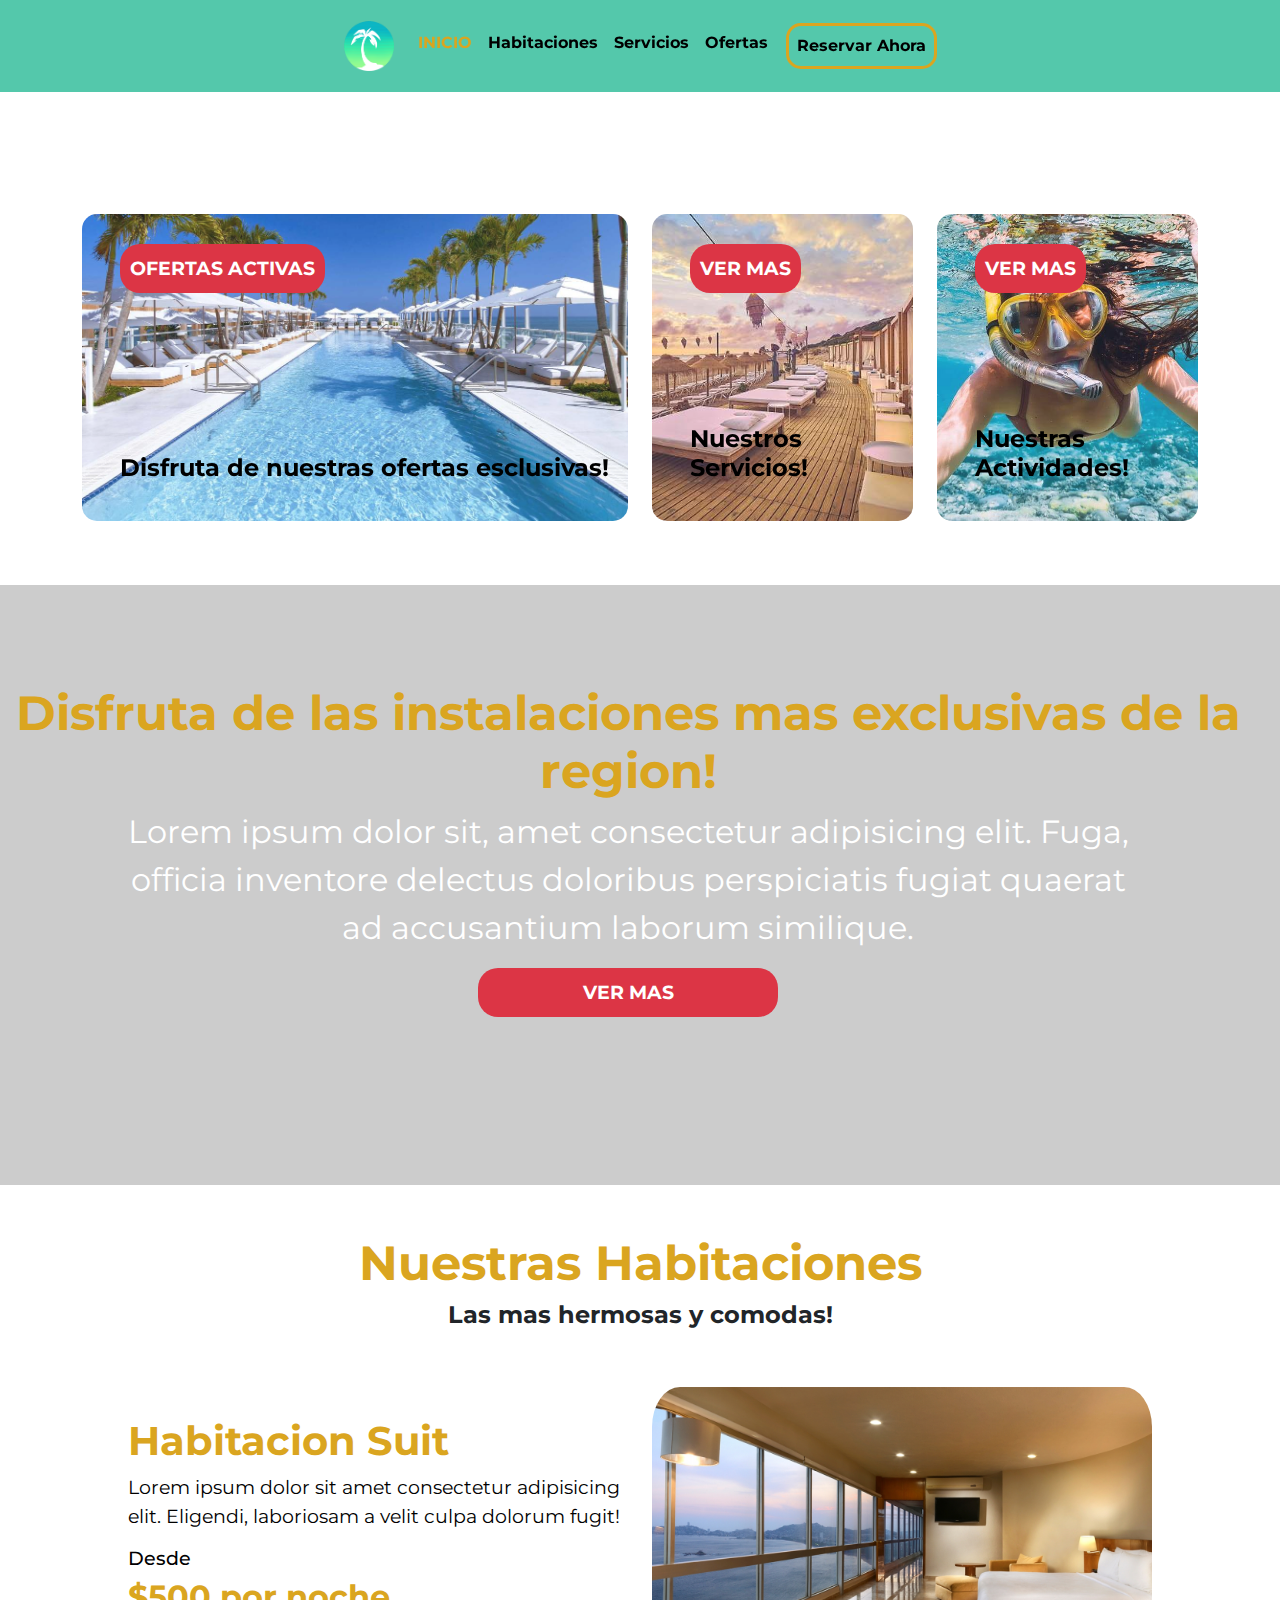
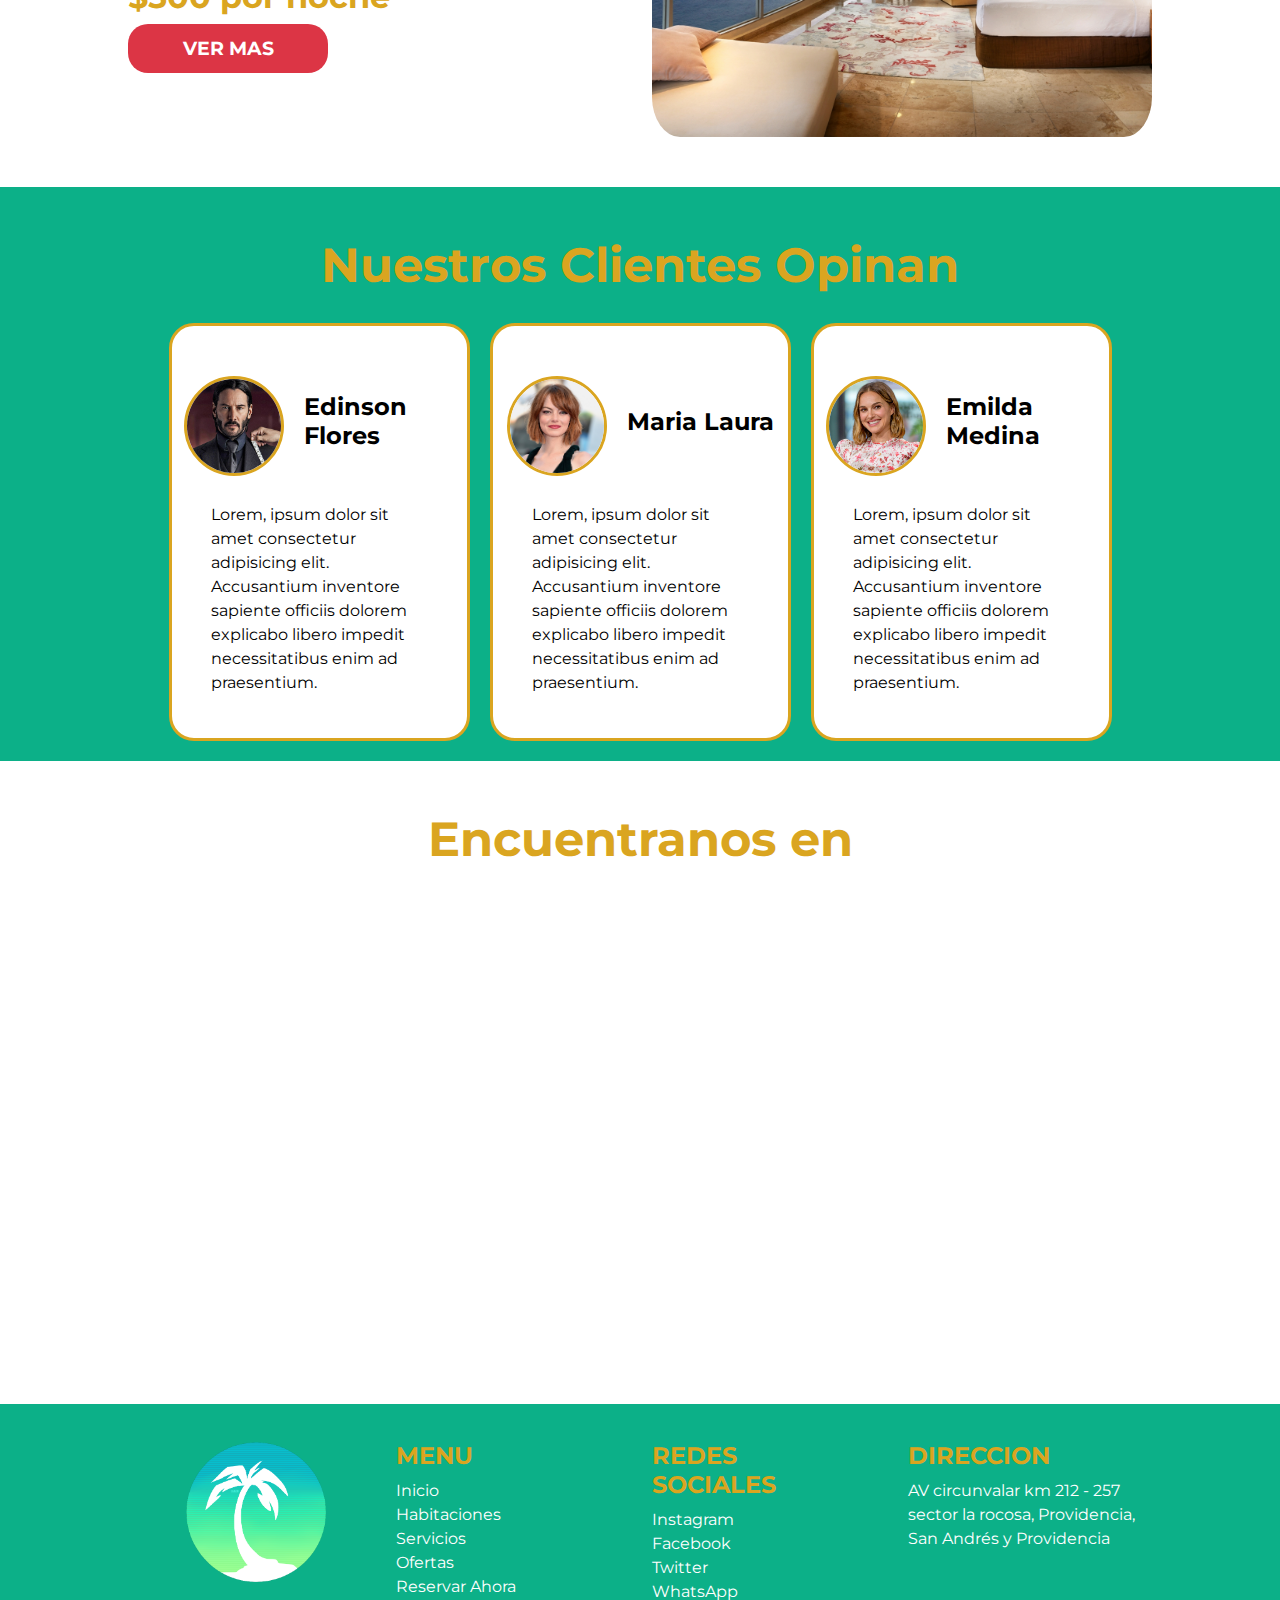
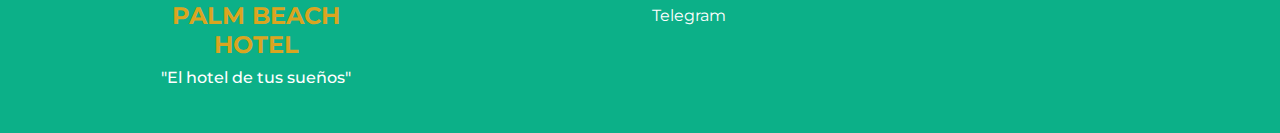
==== index.html @ c7e82070 "se completa el index, solo quedan detalles" ====
<!DOCTYPE html>
<html lang="en">
<head>
    <meta charset="UTF-8">
    <meta http-equiv="X-UA-Compatible" content="IE=edge">
    <meta name="viewport" content="width=device-width, initial-scale=1.0">
    <meta name="description" content="Maravilloso hotel con vista al mar de cinco estrellas">
    <meta name="keywords" content="HOTEL, POSADAS, VACACIONES, PLAYA, DESCANSO, PROMOCIONES">
    <title>Palm Beach Hotel | Inicio</title>
    <link rel="shortcut icon" type="image/x-icon" href="img/logo.png" />
    <!--CSS-->
    <link rel="stylesheet" href="sass/main.css">   
    <!-- Bootstrap CSS-->
    <link rel="stylesheet" href="css/bootstrap.min.css">
    <!--Fonts-->
    <link rel="preconnect" href="https://fonts.googleapis.com">
    <link rel="preconnect" href="https://fonts.gstatic.com" crossorigin>
    <link href="https://fonts.googleapis.com/css2?family=Montserrat&display=swap" rel="stylesheet">
</head>
<body>
    <!--Menu-->
    <header class="header">
        <nav class="navbar navbar-expand-lg navbar-light">
            <div class="navbar mx-auto">
              <a class="navbar-brand" href="index.html"><img class="header__logo" src="img/logo.png" alt="logo"></a>
              <button class="navbar-toggler" type="button" data-bs-toggle="collapse" data-bs-target="#navbarNav" aria-controls="navbarNav" aria-expanded="false" aria-label="Toggle navigation">
                <span class="navbar-toggler-icon"></span>
              </button>
              <div class="collapse navbar-collapse" id="navbarNav">
                <ul class="navbar-nav header__menu">
                  <li class="nav-item">
                    <a class="nav-link active" aria-current="page" href="index.html">Inicio</a>
                  </li>
                  <li class="nav-item">
                    <a class="nav-link" href="pages/habitaciones.html">Habitaciones</a>
                  </li>
                  <li class="nav-item">
                    <a class="nav-link" href="pages/servicios.html">Servicios</a>
                  </li>
                  <li class="nav-item">
                    <a class="nav-link" href="pages/ofertas.html">Ofertas</a>
                  </li>
                  <li class="nav-item header__menu__botonReservar">
                    <a class="nav-link" href="pages/reservas.html">Reservar Ahora</a>
                  </li>
                </ul>
              </div>
            </div>
          </nav>
    </header>
    <!--Fin-Menu-->
    <!--Portada-->
    <div class="container-fluid portada">
      <div class="row">
          <video class="portada__video ps-0 pe-0" autoplay loop muted>
            <source src="img/portada__video.mp4" type="video/mp4">
        </video>
      </div>        
    </div>
    <!--Fin-Portada-->
    <!--Introduccion-->
    <div class="container introduccion">
        <div class="row">
            <div class="col-lg-6 col-md-12 introduccion__ofertas">
                <a href="pages/ofertas.html">
                  <div class="introduccion__ofertas__boton">
                    Ofertas activas
                  </div>
                </a>                
                <h1 class="introduccion__ofertas__titulo">Disfruta de nuestras ofertas esclusivas!</h1>                
                <img class="introduccion__ofertas__img" src="img/introduccion__ofertas__img.jpg" alt="">
            </div>
            <div class="col-lg-3 col-sm-6 introduccion__servicios">
                <a href="pages/servicios.html">
                    <div class="introduccion__servicios__boton">
                        Ver Mas
                    </div>
                </a>
                <h1 class="introduccion__servicios__titulo">
                    Nuestros Servicios!
                </h1>
                <img class="introduccion__servicios__img" src="img/introduccion__servicios__img.jpg" alt="">
            </div>
            <div class="col-lg-3 col-sm-6 introduccion__actividades">
              <a href="#">
                  <div class="introduccion__actividades__boton">
                      Ver Mas
                  </div>
              </a>
              <h1 class="introduccion__actividades__titulo">
                  Nuestras Actividades!
              </h1>
              <img class="introduccion__actividades__img" src="img/introduccion__actividades__img.jpg" alt="">
          </div>
        </div>
    </div>
    <!--Fin-Introduccion-->
    <!--Instalaciones-->
    <div class="container-fluid instalaciones ps-0 pe-0">
        <div class="row ">
            <article class="instalaciones__articulo">
                <h1 class="instalaciones__articulo__titulo">
                    Disfruta de las instalaciones mas exclusivas de la region!
                </h1>
                <p class="instalaciones__articulo__descripcion">
                    Lorem ipsum dolor sit, amet consectetur adipisicing elit. Fuga, officia inventore delectus doloribus perspiciatis fugiat quaerat ad accusantium laborum similique.
                </p>
                <a href="pages/servicios.html">
                  <div class="instalaciones__articulo__boton mx-auto">
                    Ver Mas
                  </div>
                </a>                
            </article>          
        </div>
    </div>
    <!--Fin-Instalaciones-->
    <!--Habitaciones-->
    <div class="container-fluid habitaciones ps-0 pe-0">
        <div class="row">
            <h1 class="habitaciones__titulo">
                Nuestras Habitaciones
            </h1>
            <h2 class="habitaciones__subtitulo">
                Las mas hermosas y comodas!
            </h2>
        </div>
        <div class="row habitaciones__suit">
            <div class="habitaciones__suit__descripcion col-lg-6 col-md-6">
                <article>
                    <h1 class="habitaciones__suit__descripcion__titulo">
                        Habitacion Suit
                    </h1>
                    <p class="habitaciones__suit__descripcion__texto">
                        Lorem ipsum dolor sit amet consectetur adipisicing elit. Eligendi, laboriosam a velit culpa dolorum fugit!                        
                    </p>
                    <h3>Desde</h3>
                    <h2>$500 por noche</h2>
                </article>
                <a href="pages/habitaciones.html">
                  <div class="habitaciones__suit__boton">
                    Ver Mas
                </div>
                </a>
                
            </div>
            <img class="habitaciones__suit__img col-lg-6 col-md-6" src="img/habitacion__suit.jpg" alt="">
        </div>        
    </div>
    <!--Fin-Habitaciones-->
    <!--Comentarios-->
    <div class="container-fluid comentarios ps-0 pe-0">
        <div class="row">
            <h1 class="comentarios__titulo">
                Nuestros Clientes Opinan 
            </h1>
        </div>
        <div class="row">
          <div class="comentarios__cliente col-lg-3 col-md-5">
            <div class="comentarios__cliente__perfil ">
                <img class="comentarios__cliente__perfil__img" src="img/comentario__cliente__img1.jpg" alt="">
                <h3>Edinson Flores</h3>
            </div>
            <p class="comentarios__cliente__texto">
                Lorem, ipsum dolor sit amet consectetur adipisicing elit. Accusantium inventore sapiente officiis dolorem explicabo libero impedit necessitatibus enim ad praesentium.
            </p>   
          </div>   
          <div class="comentarios__cliente col-lg-3 col-md-5">
            <div class="comentarios__cliente__perfil ">
                <img class="comentarios__cliente__perfil__img" src="img/comentario__cliente__img2.jpg" alt="">
                <h3>Maria Laura</h3>
            </div>
            <p class="comentarios__cliente__texto">
                Lorem, ipsum dolor sit amet consectetur adipisicing elit. Accusantium inventore sapiente officiis dolorem explicabo libero impedit necessitatibus enim ad praesentium.
            </p>   
          </div>   
          <div class="comentarios__cliente col-lg-3 col-md-10">
            <div class="comentarios__cliente__perfil ">
                <img class="comentarios__cliente__perfil__img" src="img/comentario__cliente__img3.jpg" alt="">
                <h3>Emilda Medina</h3>
            </div>
            <p class="comentarios__cliente__texto">
                Lorem, ipsum dolor sit amet consectetur adipisicing elit. Accusantium inventore sapiente officiis dolorem explicabo libero impedit necessitatibus enim ad praesentium.
            </p>   
          </div>   
          

        </div>
          
    </div>
    <!--Fin-comentarios-->
    <!--Mapa-->
    <div class="container-fluid mapa ps-0 pe-0">
      <div class="row">
          <h1 class="mapa__titulo">
              Encuentranos en
          </h1>
          <div class="">
            <iframe class="mapa__googleMap" src="https://www.google.com/maps/embed?pb=!1m18!1m12!1m3!1d13098.21440822518!2d-81.71144572471034!3d12.574177188670259!2m3!1f0!2f0!3f0!3m2!1i1024!2i768!4f13.1!3m3!1m2!1s0x8f05a5e45772b3c1%3A0x8fe00622defb53ed!2sHotel%20Blue%20Reef!5e0!3m2!1ses!2sco!4v1636812090638!5m2!1ses!2sco"></iframe>
          </div>
      </div>
  </div>
  <!--Fin-mapa-->
    <!--Footer-->
    <footer class="footer">
        <div class="container-fluid ">
          <div class="row">
              <div class="footer__logo col-lg-3 col-md-6 col-sm-12 text-center">
                  <a href="index.html">
                    <img class="footer__logo__img" src="img/logo.png" alt="logo">
                  </a>                  
                  <h1 class="footer__logo__description">
                    Palm Beach Hotel
                  </h1>
                  <h2>"El hotel de tus sueños"</h2>
              </div>
              <div class="footer__links col-lg-3 col-md-6 col-sm-12">
                  <h1>Menu</h1>
                  <ul>
                    <li><a href="index.html"></a>Inicio</li>
                    <li><a href="pages/habitaciones.html"></a>Habitaciones</li>
                    <li><a href="pages/servicios.html"></a>Servicios</li>
                    <li><a href="pages/ofertas.html"></a>Ofertas</li>
                    <li><a href="pages/reservas.html"></a>Reservar Ahora</li>
                  </ul>
              </div>
              <div class="footer__contacts col-lg-3 col-md-6 col-sm-12">
                <h1>Redes<br>Sociales</h1>
                <ul>
                  <li><a href="https://www.instagram.com/" target="_blank"></a>Instagram</li>
                  <li><a href="https://www.facebook.com/" target="_blank"></a>Facebook</li>
                  <li><a href="https://twitter.com/" target="_blank"></a>Twitter</li>
                  <li><a href="https://web.whatsapp.com/" target="_blank"></a>WhatsApp</li>
                  <li><a href="https://web.telegram.org/" target="_blank"></a>Telegram</li>
                </ul>
              </div>
              <div class="footer__address col-lg-3 col-md-6 col-sm-12">
                <h1>Direccion</h1>
                <p>
                  AV circunvalar km 212 - 257 sector la rocosa, Providencia, San Andrés y Providencia
                </p>
            </div>
          </div>
        </div>
    </footer>
    <!--Fin-Footer-->
    <!-- Bootstrap JS-->
    <script src="js/jquery.min.js"></script>
    <script src="js/bootstrap.min.js"></script>
</body>
</html>
---- sass/main.css ----
* {
  margin: 0;
  padding: 0;
  -webkit-box-sizing: border-box;
          box-sizing: border-box;
  font-family: 'Montserrat', sans-serif;
}

.header {
  position: fixed;
  width: 100%;
  background-color: rgba(12, 176, 136, 0.7);
  z-index: 1;
}

.header .navbar-light .navbar-nav .nav-link {
  color: black;
}

.header .navbar-light .navbar-nav .nav-link.active, .header .navbar-light .navbar-nav .show > .nav-link {
  color: #daa520;
}

.header .active {
  text-transform: uppercase;
}

.header__menu li a {
  font-weight: bold;
  color: black;
  font-size: 1rem;
}

.header__menu__botonReservar {
  margin-left: 10px;
  border: 3px solid #daa520;
  border-radius: 15px;
}

.header__menu__botonReservar:hover {
  background-color: #daa520;
}

.header__logo {
  width: 50px;
  height: 50px;
}

@media (max-width: 991px) {
  .header {
    position: relative;
  }
  .header__menu__botonReservar {
    margin-left: 0px;
    border: none;
    border-radius: 0px;
  }
  .header__menu__botonReservar:hover {
    background-color: transparent;
  }
}

.portada {
  padding: 0px;
}

.portada__video {
  width: 100%;
}

.introduccion {
  padding-top: 5%;
  padding-bottom: 5%;
}

.introduccion__ofertas {
  position: relative;
}

.introduccion__ofertas__boton, .introduccion__servicios__boton, .introduccion__actividades__boton {
  z-index: 1;
  position: absolute;
  left: 50px;
  top: 30px;
  background-color: #dc3545;
  color: #fff;
  display: inline-block;
  padding: 10px;
  font-size: 1.2rem;
  font-weight: bold;
  text-transform: uppercase;
  border-radius: 20px;
}

.introduccion__ofertas__titulo, .introduccion__servicios__titulo, .introduccion__actividades__titulo {
  z-index: 1;
  position: absolute;
  left: 50px;
  bottom: 10%;
  font-size: 1.5rem;
  font-weight: bold;
  color: black;
}

.introduccion__ofertas__img, .introduccion__servicios__img, .introduccion__actividades__img {
  background-image: url("../../img/introduccion__ofertas__img.jpg");
  background-color: #ccc;
  width: 100%;
  height: 100%;
  border-radius: 15px;
  opacity: 0.9;
  -o-object-fit: cover;
     object-fit: cover;
}

.introduccion__servicios {
  position: relative;
}

.introduccion__servicios__img, .introduccion__actividades__img {
  width: 100%;
  height: 100%;
  -o-object-fit: cover;
     object-fit: cover;
}

.introduccion__actividades {
  position: relative;
}

@media (max-width: 991px) {
  .introduccion__ofertas {
    padding-bottom: 5%;
  }
  .introduccion__servicios {
    height: 390px;
  }
  .introduccion__actividades {
    height: 390px;
  }
}

@media (max-width: 575px) {
  .introduccion__ofertas {
    height: 390px;
  }
  .introduccion__servicios {
    padding-bottom: 5%;
  }
  .introduccion__actividades {
    padding-bottom: 5%;
  }
}

@media (max-width: 320px) {
  .introduccion__ofertas__boton, .introduccion__servicios__boton, .introduccion__actividades__boton {
    left: 60px;
  }
  .introduccion__ofertas__titulo, .introduccion__servicios__titulo, .introduccion__actividades__titulo {
    text-align: center;
    left: 0px;
  }
  .introduccion__servicios__boton {
    left: 105px;
  }
  .introduccion__servicios__titulo {
    text-align: center;
    left: 50px;
  }
  .introduccion__actividades__boton {
    left: 105px;
  }
  .introduccion__actividades__titulo {
    text-align: center;
    left: 40px;
  }
}

.instalaciones {
  background-image: url(../../img/instalaciones__img.jpg);
  background-color: #cccccc;
  background-repeat: no-repeat;
  background-size: cover;
  background-position: center;
  position: relative;
  height: 600px;
  -webkit-box-align: center;
      -ms-flex-align: center;
          align-items: center;
}

.instalaciones__articulo {
  position: absolute;
  top: 100px;
  text-align: center;
}

.instalaciones__articulo__titulo {
  color: #daa520;
  font-size: 3rem;
  font-weight: bold;
}

.instalaciones__articulo__descripcion {
  color: white;
  font-size: 2rem;
  padding-left: 10%;
  padding-right: 10%;
}

.instalaciones__articulo a {
  text-decoration: none;
}

.instalaciones__articulo__boton, .habitaciones__suit__boton {
  width: 300px;
  color: #fff;
  background-color: #dc3545;
  padding: 10px;
  font-size: 1.2rem;
  font-weight: bold;
  text-transform: uppercase;
  border-radius: 20px;
}

@media (max-width: 768px) {
  .instalaciones__articulo__titulo {
    font-size: 2rem;
  }
  .instalaciones__articulo__descripcion {
    font-size: 1.5rem;
  }
}

@media (max-width: 375px) {
  .instalaciones__articulo__titulo {
    font-size: 1.5rem;
  }
  .instalaciones__articulo__descripcion {
    font-size: 1.3rem;
  }
  .instalaciones__articulo__boton, .habitaciones__suit__boton {
    width: 200px;
  }
}

.instalaciones {
  background-image: url(../../img/instalaciones__img.jpg);
  background-color: #cccccc;
  background-repeat: no-repeat;
  background-size: cover;
  background-position: center;
  position: relative;
  height: 600px;
  -webkit-box-align: center;
      -ms-flex-align: center;
          align-items: center;
}

.instalaciones__articulo {
  position: absolute;
  top: 100px;
  text-align: center;
}

.instalaciones__articulo__titulo {
  color: #daa520;
  font-size: 3rem;
  font-weight: bold;
}

.instalaciones__articulo__descripcion {
  color: white;
  font-size: 2rem;
  padding-left: 10%;
  padding-right: 10%;
}

.instalaciones__articulo a {
  text-decoration: none;
}

.instalaciones__articulo__boton, .habitaciones__suit__boton {
  width: 300px;
  color: #fff;
  background-color: #dc3545;
  padding: 10px;
  font-size: 1.2rem;
  font-weight: bold;
  text-transform: uppercase;
  border-radius: 20px;
}

@media (max-width: 768px) {
  .instalaciones__articulo__titulo {
    font-size: 2rem;
  }
  .instalaciones__articulo__descripcion {
    font-size: 1.5rem;
  }
}

@media (max-width: 375px) {
  .instalaciones__articulo__titulo {
    font-size: 1.5rem;
  }
  .instalaciones__articulo__descripcion {
    font-size: 1.3rem;
  }
  .instalaciones__articulo__boton, .habitaciones__suit__boton {
    width: 200px;
  }
}

.habitaciones__titulo, .comentarios__titulo, .mapa__titulo {
  padding-top: 50px;
  text-align: center;
  color: #daa520;
  font-size: 3rem;
  font-weight: bold;
}

.habitaciones__subtitulo {
  padding-bottom: 50px;
  text-align: center;
  font-size: 1.5rem;
  font-weight: bold;
}

.habitaciones__suit {
  height: 400px;
  padding: 0px 10% 50px 10%;
}

.habitaciones__suit__descripcion {
  height: 100%;
  padding-top: 30px;
}

.habitaciones__suit__descripcion__titulo, .habitaciones__suit__descripcion h2 {
  color: #daa520;
  font-size: 2.5rem;
  font-weight: bold;
}

.habitaciones__suit__descripcion__texto, .habitaciones__suit__descripcion h3 {
  color: black;
  font-size: 1.2rem;
}

.habitaciones__suit__descripcion h2 {
  font-size: 2rem;
}

.habitaciones__suit__img {
  height: 100%;
  border-radius: 40px;
  -o-object-fit: cover;
     object-fit: cover;
}

.habitaciones__suit a {
  text-decoration: none;
}

.habitaciones__suit__boton {
  text-align: center;
  width: 200px;
}

@media (max-width: 767px) {
  .habitaciones__suit {
    height: 100%;
  }
  .habitaciones__suit__descripcion {
    height: 320px;
  }
  .habitaciones__suit__img {
    height: 300px;
  }
}

@media (max-width: 480px) {
  .habitaciones__titulo, .comentarios__titulo, .mapa__titulo {
    font-size: 2rem;
  }
  .habitaciones__subtitulo {
    font-size: 1rem;
    padding-bottom: 0px;
  }
  .habitaciones__suit {
    height: 100%;
  }
  .habitaciones__suit__descripcion {
    height: 360px;
  }
  .habitaciones__suit__descripcion__titulo, .habitaciones__suit__descripcion h2, .habitaciones__suit__descripcion h2 {
    font-size: 1.8rem;
  }
}

@media (max-width: 390px) {
  .habitaciones__suit {
    height: 100%;
  }
  .habitaciones__suit__descripcion {
    height: 400px;
  }
}

@media (max-width: 334px) {
  .habitaciones__suit {
    height: 100%;
  }
  .habitaciones__suit__descripcion {
    height: 430px;
  }
}

.instalaciones {
  background-image: url(../../img/instalaciones__img.jpg);
  background-color: #cccccc;
  background-repeat: no-repeat;
  background-size: cover;
  background-position: center;
  position: relative;
  height: 600px;
  -webkit-box-align: center;
      -ms-flex-align: center;
          align-items: center;
}

.instalaciones__articulo {
  position: absolute;
  top: 100px;
  text-align: center;
}

.instalaciones__articulo__titulo {
  color: #daa520;
  font-size: 3rem;
  font-weight: bold;
}

.instalaciones__articulo__descripcion {
  color: white;
  font-size: 2rem;
  padding-left: 10%;
  padding-right: 10%;
}

.instalaciones__articulo a {
  text-decoration: none;
}

.instalaciones__articulo__boton, .habitaciones__suit__boton {
  width: 300px;
  color: #fff;
  background-color: #dc3545;
  padding: 10px;
  font-size: 1.2rem;
  font-weight: bold;
  text-transform: uppercase;
  border-radius: 20px;
}

@media (max-width: 768px) {
  .instalaciones__articulo__titulo {
    font-size: 2rem;
  }
  .instalaciones__articulo__descripcion {
    font-size: 1.5rem;
  }
}

@media (max-width: 375px) {
  .instalaciones__articulo__titulo {
    font-size: 1.5rem;
  }
  .instalaciones__articulo__descripcion {
    font-size: 1.3rem;
  }
  .instalaciones__articulo__boton, .habitaciones__suit__boton {
    width: 200px;
  }
}

.habitaciones__titulo, .comentarios__titulo, .mapa__titulo {
  padding-top: 50px;
  text-align: center;
  color: #daa520;
  font-size: 3rem;
  font-weight: bold;
}

.habitaciones__subtitulo {
  padding-bottom: 50px;
  text-align: center;
  font-size: 1.5rem;
  font-weight: bold;
}

.habitaciones__suit {
  height: 400px;
  padding: 0px 10% 50px 10%;
}

.habitaciones__suit__descripcion {
  height: 100%;
  padding-top: 30px;
}

.habitaciones__suit__descripcion__titulo, .habitaciones__suit__descripcion h2 {
  color: #daa520;
  font-size: 2.5rem;
  font-weight: bold;
}

.habitaciones__suit__descripcion__texto, .habitaciones__suit__descripcion h3 {
  color: black;
  font-size: 1.2rem;
}

.habitaciones__suit__descripcion h2 {
  font-size: 2rem;
}

.habitaciones__suit__img {
  height: 100%;
  border-radius: 40px;
  -o-object-fit: cover;
     object-fit: cover;
}

.habitaciones__suit a {
  text-decoration: none;
}

.habitaciones__suit__boton {
  text-align: center;
  width: 200px;
}

@media (max-width: 767px) {
  .habitaciones__suit {
    height: 100%;
  }
  .habitaciones__suit__descripcion {
    height: 320px;
  }
  .habitaciones__suit__img {
    height: 300px;
  }
}

@media (max-width: 480px) {
  .habitaciones__titulo, .comentarios__titulo, .mapa__titulo {
    font-size: 2rem;
  }
  .habitaciones__subtitulo {
    font-size: 1rem;
    padding-bottom: 0px;
  }
  .habitaciones__suit {
    height: 100%;
  }
  .habitaciones__suit__descripcion {
    height: 360px;
  }
  .habitaciones__suit__descripcion__titulo, .habitaciones__suit__descripcion h2, .habitaciones__suit__descripcion h2 {
    font-size: 1.8rem;
  }
}

@media (max-width: 390px) {
  .habitaciones__suit {
    height: 100%;
  }
  .habitaciones__suit__descripcion {
    height: 400px;
  }
}

@media (max-width: 334px) {
  .habitaciones__suit {
    height: 100%;
  }
  .habitaciones__suit__descripcion {
    height: 430px;
  }
}

.comentarios {
  background-color: #0CB088;
}

.comentarios .row {
  padding: 0px 50px 20px 50px;
  -webkit-box-pack: center;
      -ms-flex-pack: center;
          justify-content: center;
}

.comentarios__cliente {
  background-color: white;
  border: solid 3px #daa520;
  border-radius: 25px;
  height: 100%;
  margin-left: 10px;
  margin-right: 10px;
}

.comentarios__cliente__perfil {
  display: -webkit-box;
  display: -ms-flexbox;
  display: flex;
  -webkit-box-align: center;
      -ms-flex-align: center;
          align-items: center;
  -webkit-box-pack: center;
      -ms-flex-pack: center;
          justify-content: center;
  height: 100%;
  margin-top: 50px;
}

.comentarios__cliente__perfil__img {
  height: 100px;
  width: 100px;
  border: solid 3px #daa520;
  border-radius: 50%;
  -o-object-fit: cover;
     object-fit: cover;
}

.comentarios__cliente__perfil h3 {
  margin-left: 20px;
  font-size: 1.5rem;
  font-weight: bold;
  color: black;
}

.comentarios__cliente__texto {
  padding: 10%;
  font-size: 1rem;
  color: black;
}

.instalaciones {
  background-image: url(../../img/instalaciones__img.jpg);
  background-color: #cccccc;
  background-repeat: no-repeat;
  background-size: cover;
  background-position: center;
  position: relative;
  height: 600px;
  -webkit-box-align: center;
      -ms-flex-align: center;
          align-items: center;
}

.instalaciones__articulo {
  position: absolute;
  top: 100px;
  text-align: center;
}

.instalaciones__articulo__titulo {
  color: #daa520;
  font-size: 3rem;
  font-weight: bold;
}

.instalaciones__articulo__descripcion {
  color: white;
  font-size: 2rem;
  padding-left: 10%;
  padding-right: 10%;
}

.instalaciones__articulo a {
  text-decoration: none;
}

.instalaciones__articulo__boton, .habitaciones__suit__boton {
  width: 300px;
  color: #fff;
  background-color: #dc3545;
  padding: 10px;
  font-size: 1.2rem;
  font-weight: bold;
  text-transform: uppercase;
  border-radius: 20px;
}

@media (max-width: 768px) {
  .instalaciones__articulo__titulo {
    font-size: 2rem;
  }
  .instalaciones__articulo__descripcion {
    font-size: 1.5rem;
  }
}

@media (max-width: 375px) {
  .instalaciones__articulo__titulo {
    font-size: 1.5rem;
  }
  .instalaciones__articulo__descripcion {
    font-size: 1.3rem;
  }
  .instalaciones__articulo__boton, .habitaciones__suit__boton {
    width: 200px;
  }
}

.habitaciones__titulo, .comentarios__titulo, .mapa__titulo {
  padding-top: 50px;
  text-align: center;
  color: #daa520;
  font-size: 3rem;
  font-weight: bold;
}

.habitaciones__subtitulo {
  padding-bottom: 50px;
  text-align: center;
  font-size: 1.5rem;
  font-weight: bold;
}

.habitaciones__suit {
  height: 400px;
  padding: 0px 10% 50px 10%;
}

.habitaciones__suit__descripcion {
  height: 100%;
  padding-top: 30px;
}

.habitaciones__suit__descripcion__titulo, .habitaciones__suit__descripcion h2 {
  color: #daa520;
  font-size: 2.5rem;
  font-weight: bold;
}

.habitaciones__suit__descripcion__texto, .habitaciones__suit__descripcion h3 {
  color: black;
  font-size: 1.2rem;
}

.habitaciones__suit__descripcion h2 {
  font-size: 2rem;
}

.habitaciones__suit__img {
  height: 100%;
  border-radius: 40px;
  -o-object-fit: cover;
     object-fit: cover;
}

.habitaciones__suit a {
  text-decoration: none;
}

.habitaciones__suit__boton {
  text-align: center;
  width: 200px;
}

@media (max-width: 767px) {
  .habitaciones__suit {
    height: 100%;
  }
  .habitaciones__suit__descripcion {
    height: 320px;
  }
  .habitaciones__suit__img {
    height: 300px;
  }
}

@media (max-width: 480px) {
  .habitaciones__titulo, .comentarios__titulo, .mapa__titulo {
    font-size: 2rem;
  }
  .habitaciones__subtitulo {
    font-size: 1rem;
    padding-bottom: 0px;
  }
  .habitaciones__suit {
    height: 100%;
  }
  .habitaciones__suit__descripcion {
    height: 360px;
  }
  .habitaciones__suit__descripcion__titulo, .habitaciones__suit__descripcion h2, .habitaciones__suit__descripcion h2 {
    font-size: 1.8rem;
  }
}

@media (max-width: 390px) {
  .habitaciones__suit {
    height: 100%;
  }
  .habitaciones__suit__descripcion {
    height: 400px;
  }
}

@media (max-width: 334px) {
  .habitaciones__suit {
    height: 100%;
  }
  .habitaciones__suit__descripcion {
    height: 430px;
  }
}

.mapa .row {
  padding: 0px 50px 20px 50px;
}

.mapa__googleMap {
  padding: 0px 10% 50px 10%;
  width: 100%;
  height: 500px;
}

.footer {
  color: white;
  background-color: #0CB088;
  padding: 3% 10% 3% 10%;
}

.footer__logo h1 {
  font-size: 1.5rem;
  font-weight: bold;
  text-transform: uppercase;
  color: #daa520;
}

.footer__logo h2 {
  font-size: 1rem;
}

.footer__logo__img {
  padding-bottom: 10px;
  height: 150px;
}

.footer__logo__description {
  padding-top: 10px;
  font-size: 1.2rem;
  font-weight: bold;
}

.footer__links h1, .footer__contacts h1 {
  font-size: 1.5rem;
  font-weight: bold;
  text-transform: uppercase;
  color: #daa520;
}

.footer__links ul, .footer__contacts ul {
  list-style: none;
  padding-left: 0px;
}

.footer__links ul li a, .footer__contacts ul li a {
  text-decoration: none;
}

.footer__address h1 {
  font-size: 1.5rem;
  font-weight: bold;
  text-transform: uppercase;
  color: #daa520;
}
/*# sourceMappingURL=main.css.map */
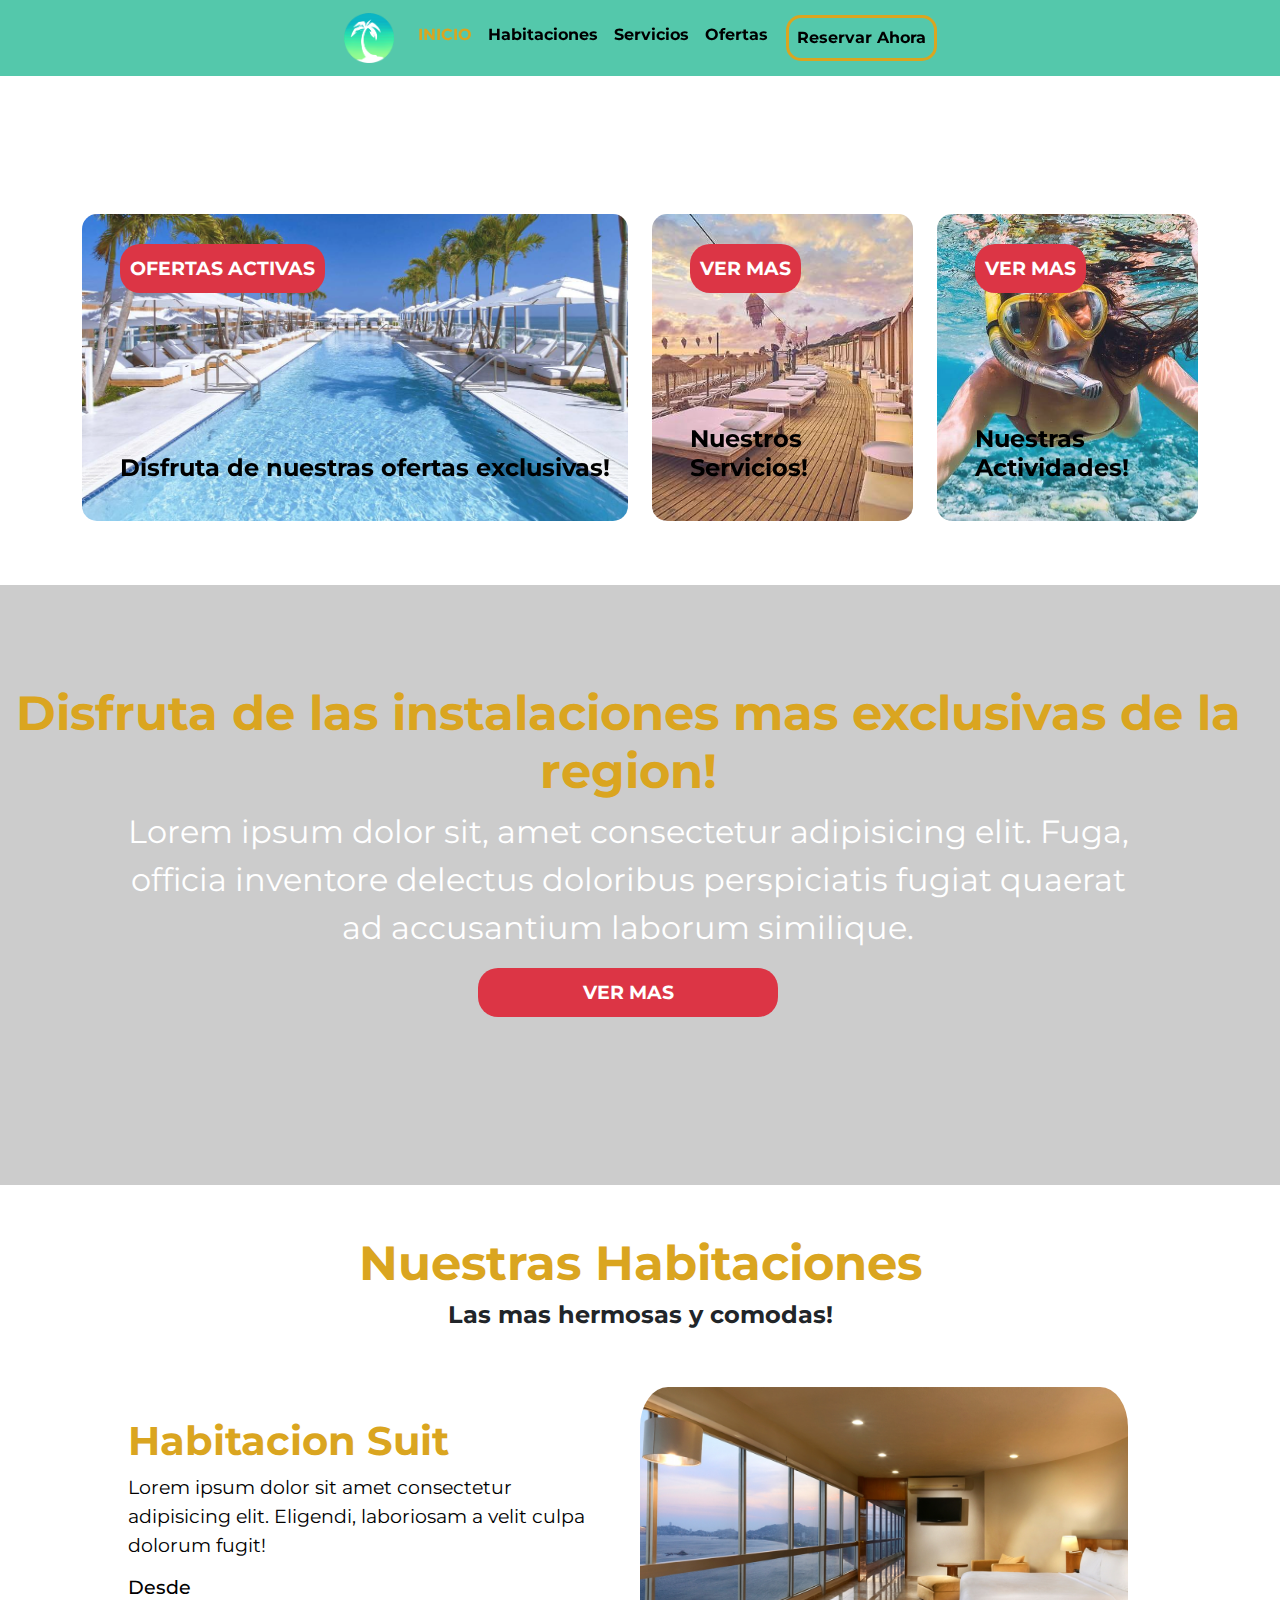
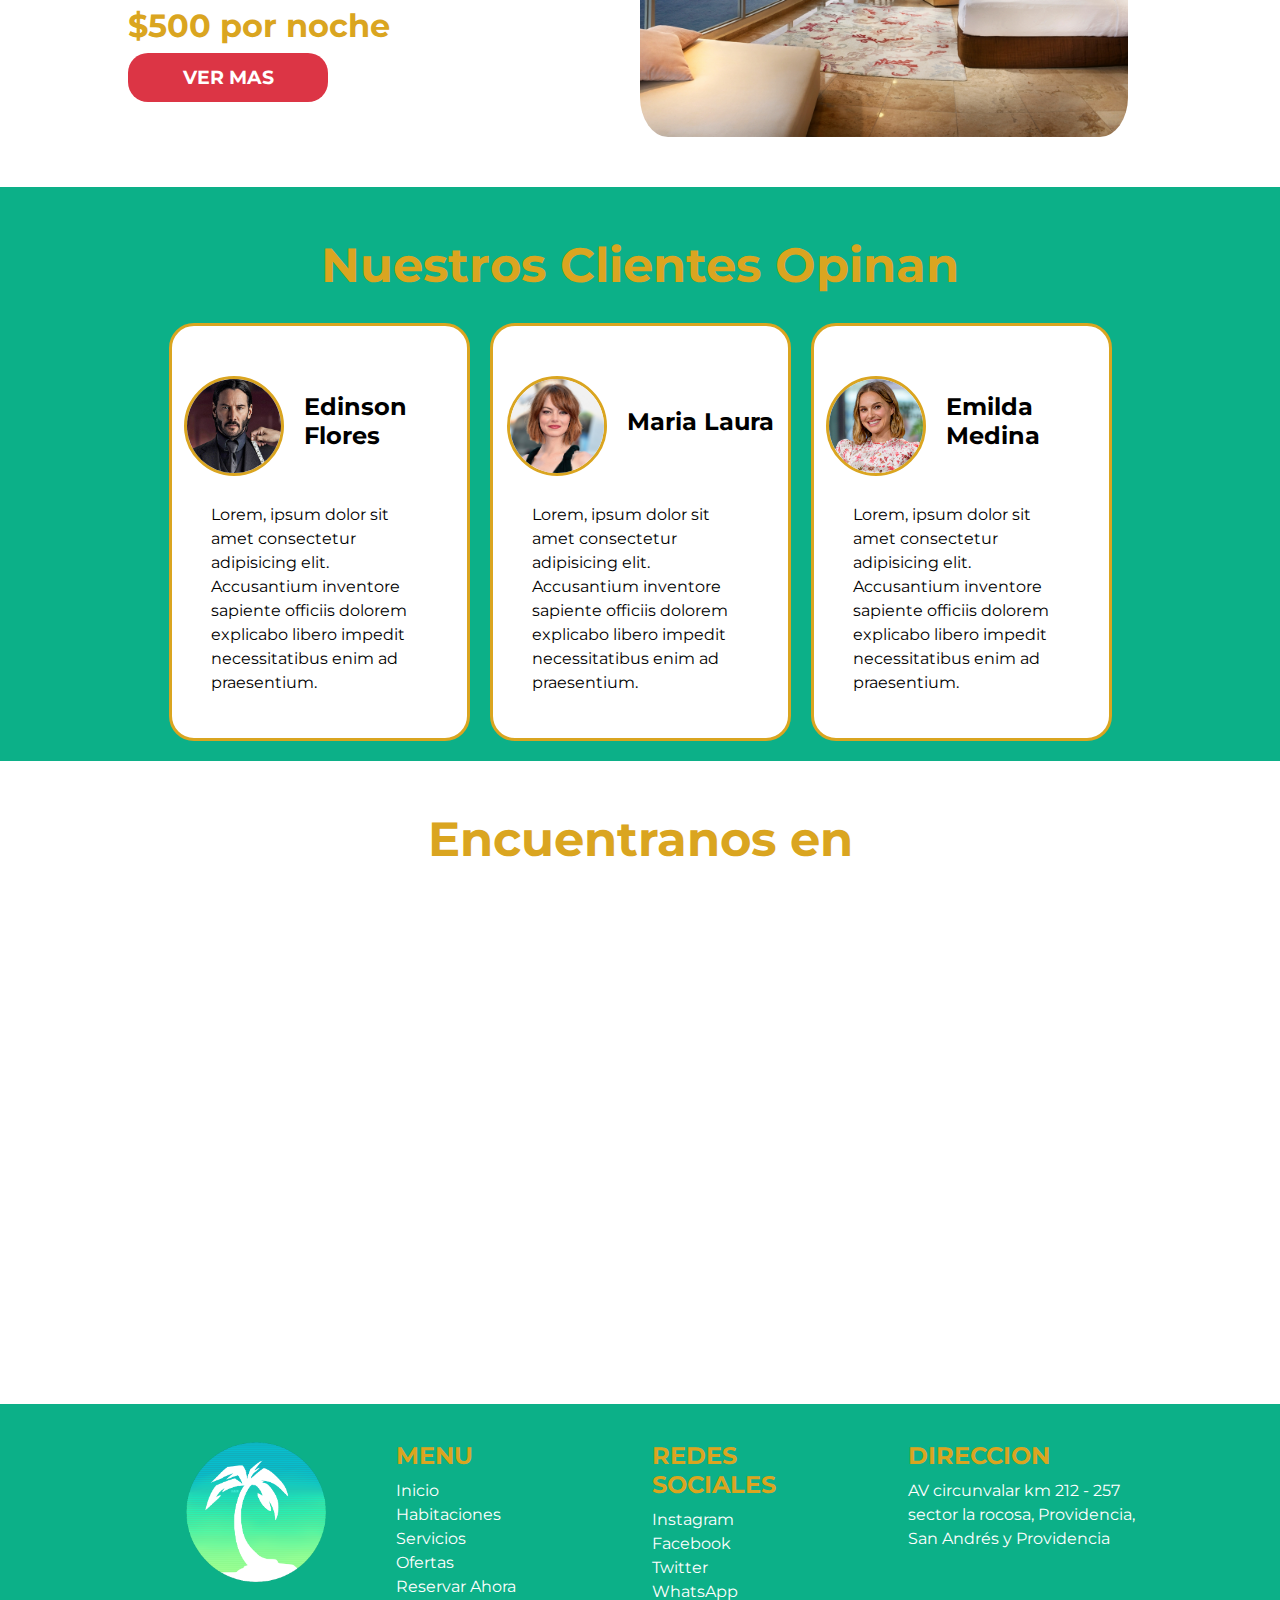
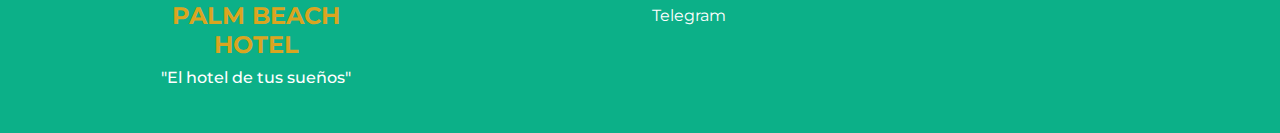
==== commit 8d3e14aa: "menu update" ====
--- a/index.html
+++ b/index.html
@@ -20,9 +20,9 @@
 <body>
     <!--Menu-->
     <header class="header">
-        <nav class="navbar navbar-expand-lg navbar-light">
-            <div class="navbar mx-auto">
-              <a class="navbar-brand" href="index.html"><img class="header__logo" src="img/logo.png" alt="logo"></a>
+          <nav class="navbar navbar-expand-lg navbar-light">
+            <div class="container-fluid">
+              <a class="navbar-brand" href="#"><img class="header__logo" src="img/logo.png" alt="logo"></a>
               <button class="navbar-toggler" type="button" data-bs-toggle="collapse" data-bs-target="#navbarNav" aria-controls="navbarNav" aria-expanded="false" aria-label="Toggle navigation">
                 <span class="navbar-toggler-icon"></span>
               </button>
@@ -67,7 +67,7 @@
                     Ofertas activas
                   </div>
                 </a>                
-                <h1 class="introduccion__ofertas__titulo">Disfruta de nuestras ofertas esclusivas!</h1>                
+                <h1 class="introduccion__ofertas__titulo">Disfruta de nuestras ofertas exclusivas!</h1>                
                 <img class="introduccion__ofertas__img" src="img/introduccion__ofertas__img.jpg" alt="">
             </div>
             <div class="col-lg-3 col-sm-6 introduccion__servicios">
@@ -82,7 +82,7 @@
                 <img class="introduccion__servicios__img" src="img/introduccion__servicios__img.jpg" alt="">
             </div>
             <div class="col-lg-3 col-sm-6 introduccion__actividades">
-              <a href="#">
+              <a href="pages/servicios.html ">
                   <div class="introduccion__actividades__boton">
                       Ver Mas
                   </div>
@@ -140,8 +140,7 @@
                   <div class="habitaciones__suit__boton">
                     Ver Mas
                 </div>
-                </a>
-                
+                </a>                
             </div>
             <img class="habitaciones__suit__img col-lg-6 col-md-6" src="img/habitacion__suit.jpg" alt="">
         </div>        
--- a/sass/main.css
+++ b/sass/main.css
@@ -46,6 +46,17 @@
   height: 50px;
 }
 
+@media (min-width: 992px) {
+  .header {
+    display: -webkit-box;
+    display: -ms-flexbox;
+    display: flex;
+    -webkit-box-pack: center;
+        -ms-flex-pack: center;
+            justify-content: center;
+  }
+}
+
 @media (max-width: 991px) {
   .header {
     position: relative;
@@ -77,7 +88,7 @@
   position: relative;
 }
 
-.introduccion__ofertas__boton, .introduccion__servicios__boton, .introduccion__actividades__boton {
+.introduccion__ofertas__boton, .introduccion__servicios__boton, .introduccion__actividades__boton, .ofertas__trending__boton {
   z-index: 1;
   position: absolute;
   left: 50px;
@@ -92,7 +103,7 @@
   border-radius: 20px;
 }
 
-.introduccion__ofertas__titulo, .introduccion__servicios__titulo, .introduccion__actividades__titulo {
+.introduccion__ofertas__titulo, .introduccion__servicios__titulo, .introduccion__actividades__titulo, .ofertas__trending__titulo, .ofertas__trending__subtitulo, .ofertas__otras__articulo__titulo, .ofertas__otras__articulo__subtitulo {
   z-index: 1;
   position: absolute;
   left: 50px;
@@ -153,10 +164,10 @@
 }
 
 @media (max-width: 320px) {
-  .introduccion__ofertas__boton, .introduccion__servicios__boton, .introduccion__actividades__boton {
+  .introduccion__ofertas__boton, .introduccion__servicios__boton, .introduccion__actividades__boton, .ofertas__trending__boton {
     left: 60px;
   }
-  .introduccion__ofertas__titulo, .introduccion__servicios__titulo, .introduccion__actividades__titulo {
+  .introduccion__ofertas__titulo, .introduccion__servicios__titulo, .introduccion__actividades__titulo, .ofertas__trending__titulo, .ofertas__trending__subtitulo, .ofertas__otras__articulo__titulo, .ofertas__otras__articulo__subtitulo {
     text-align: center;
     left: 0px;
   }
@@ -212,7 +223,7 @@
   text-decoration: none;
 }
 
-.instalaciones__articulo__boton, .habitaciones__suit__boton {
+.instalaciones__articulo__boton, .habitaciones__suit__boton, .reservas__formulario__boton {
   width: 300px;
   color: #fff;
   background-color: #dc3545;
@@ -239,7 +250,7 @@
   .instalaciones__articulo__descripcion {
     font-size: 1.3rem;
   }
-  .instalaciones__articulo__boton, .habitaciones__suit__boton {
+  .instalaciones__articulo__boton, .habitaciones__suit__boton, .reservas__formulario__boton {
     width: 200px;
   }
 }
@@ -280,7 +291,7 @@
   text-decoration: none;
 }
 
-.instalaciones__articulo__boton, .habitaciones__suit__boton {
+.instalaciones__articulo__boton, .habitaciones__suit__boton, .reservas__formulario__boton {
   width: 300px;
   color: #fff;
   background-color: #dc3545;
@@ -307,12 +318,12 @@
   .instalaciones__articulo__descripcion {
     font-size: 1.3rem;
   }
-  .instalaciones__articulo__boton, .habitaciones__suit__boton {
+  .instalaciones__articulo__boton, .habitaciones__suit__boton, .reservas__formulario__boton {
     width: 200px;
   }
 }
 
-.habitaciones__titulo, .comentarios__titulo, .mapa__titulo {
+.habitaciones__titulo, .comentarios__titulo, .mapa__titulo, .serviciosInfo__titulo, .ofertas__titulo, .reservas__titulo {
   padding-top: 50px;
   text-align: center;
   color: #daa520;
@@ -320,35 +331,38 @@
   font-weight: bold;
 }
 
-.habitaciones__subtitulo {
+.habitaciones__subtitulo, .serviciosInfo__subtitulo {
   padding-bottom: 50px;
   text-align: center;
   font-size: 1.5rem;
   font-weight: bold;
 }
 
-.habitaciones__suit {
+.habitaciones__suit, .serviciosInfo__articulo {
+  width: 100%;
   height: 400px;
   padding: 0px 10% 50px 10%;
-}
-
-.habitaciones__suit__descripcion {
+  margin-left: 0px;
+  margin-right: 0px;
+}
+
+.habitaciones__suit__descripcion, .serviciosInfo__articulo__descripcion {
   height: 100%;
   padding-top: 30px;
 }
 
-.habitaciones__suit__descripcion__titulo, .habitaciones__suit__descripcion h2 {
+.habitaciones__suit__descripcion__titulo, .habitaciones__suit__descripcion h2, .serviciosInfo__articulo__descripcion h2, .serviciosInfo__articulo__descripcion__titulo {
   color: #daa520;
   font-size: 2.5rem;
   font-weight: bold;
 }
 
-.habitaciones__suit__descripcion__texto, .habitaciones__suit__descripcion h3 {
+.habitaciones__suit__descripcion__texto, .serviciosInfo__articulo__descripcion__texto, .habitaciones__suit__descripcion h3, .serviciosInfo__articulo__descripcion h3 {
   color: black;
   font-size: 1.2rem;
 }
 
-.habitaciones__suit__descripcion h2 {
+.habitaciones__suit__descripcion h2, .serviciosInfo__articulo__descripcion h2 {
   font-size: 2rem;
 }
 
@@ -359,20 +373,20 @@
      object-fit: cover;
 }
 
-.habitaciones__suit a {
+.habitaciones__suit a, .serviciosInfo__articulo a {
   text-decoration: none;
 }
 
-.habitaciones__suit__boton {
+.habitaciones__suit__boton, .reservas__formulario__boton {
   text-align: center;
   width: 200px;
 }
 
 @media (max-width: 767px) {
-  .habitaciones__suit {
-    height: 100%;
-  }
-  .habitaciones__suit__descripcion {
+  .habitaciones__suit, .serviciosInfo__articulo {
+    height: 100%;
+  }
+  .habitaciones__suit__descripcion, .serviciosInfo__articulo__descripcion {
     height: 320px;
   }
   .habitaciones__suit__img {
@@ -381,38 +395,38 @@
 }
 
 @media (max-width: 480px) {
-  .habitaciones__titulo, .comentarios__titulo, .mapa__titulo {
+  .habitaciones__titulo, .comentarios__titulo, .mapa__titulo, .serviciosInfo__titulo, .ofertas__titulo, .reservas__titulo {
     font-size: 2rem;
   }
-  .habitaciones__subtitulo {
+  .habitaciones__subtitulo, .serviciosInfo__subtitulo {
     font-size: 1rem;
     padding-bottom: 0px;
   }
-  .habitaciones__suit {
-    height: 100%;
-  }
-  .habitaciones__suit__descripcion {
+  .habitaciones__suit, .serviciosInfo__articulo {
+    height: 100%;
+  }
+  .habitaciones__suit__descripcion, .serviciosInfo__articulo__descripcion {
     height: 360px;
   }
-  .habitaciones__suit__descripcion__titulo, .habitaciones__suit__descripcion h2, .habitaciones__suit__descripcion h2 {
+  .habitaciones__suit__descripcion__titulo, .habitaciones__suit__descripcion h2, .serviciosInfo__articulo__descripcion h2, .serviciosInfo__articulo__descripcion__titulo, .habitaciones__suit__descripcion h2, .serviciosInfo__articulo__descripcion h2 {
     font-size: 1.8rem;
   }
 }
 
 @media (max-width: 390px) {
-  .habitaciones__suit {
-    height: 100%;
-  }
-  .habitaciones__suit__descripcion {
+  .habitaciones__suit, .serviciosInfo__articulo {
+    height: 100%;
+  }
+  .habitaciones__suit__descripcion, .serviciosInfo__articulo__descripcion {
     height: 400px;
   }
 }
 
 @media (max-width: 334px) {
-  .habitaciones__suit {
-    height: 100%;
-  }
-  .habitaciones__suit__descripcion {
+  .habitaciones__suit, .serviciosInfo__articulo {
+    height: 100%;
+  }
+  .habitaciones__suit__descripcion, .serviciosInfo__articulo__descripcion {
     height: 430px;
   }
 }
@@ -453,7 +467,7 @@
   text-decoration: none;
 }
 
-.instalaciones__articulo__boton, .habitaciones__suit__boton {
+.instalaciones__articulo__boton, .habitaciones__suit__boton, .reservas__formulario__boton {
   width: 300px;
   color: #fff;
   background-color: #dc3545;
@@ -480,12 +494,12 @@
   .instalaciones__articulo__descripcion {
     font-size: 1.3rem;
   }
-  .instalaciones__articulo__boton, .habitaciones__suit__boton {
+  .instalaciones__articulo__boton, .habitaciones__suit__boton, .reservas__formulario__boton {
     width: 200px;
   }
 }
 
-.habitaciones__titulo, .comentarios__titulo, .mapa__titulo {
+.habitaciones__titulo, .comentarios__titulo, .mapa__titulo, .serviciosInfo__titulo, .ofertas__titulo, .reservas__titulo {
   padding-top: 50px;
   text-align: center;
   color: #daa520;
@@ -493,35 +507,38 @@
   font-weight: bold;
 }
 
-.habitaciones__subtitulo {
+.habitaciones__subtitulo, .serviciosInfo__subtitulo {
   padding-bottom: 50px;
   text-align: center;
   font-size: 1.5rem;
   font-weight: bold;
 }
 
-.habitaciones__suit {
+.habitaciones__suit, .serviciosInfo__articulo {
+  width: 100%;
   height: 400px;
   padding: 0px 10% 50px 10%;
-}
-
-.habitaciones__suit__descripcion {
+  margin-left: 0px;
+  margin-right: 0px;
+}
+
+.habitaciones__suit__descripcion, .serviciosInfo__articulo__descripcion {
   height: 100%;
   padding-top: 30px;
 }
 
-.habitaciones__suit__descripcion__titulo, .habitaciones__suit__descripcion h2 {
+.habitaciones__suit__descripcion__titulo, .habitaciones__suit__descripcion h2, .serviciosInfo__articulo__descripcion h2, .serviciosInfo__articulo__descripcion__titulo {
   color: #daa520;
   font-size: 2.5rem;
   font-weight: bold;
 }
 
-.habitaciones__suit__descripcion__texto, .habitaciones__suit__descripcion h3 {
+.habitaciones__suit__descripcion__texto, .serviciosInfo__articulo__descripcion__texto, .habitaciones__suit__descripcion h3, .serviciosInfo__articulo__descripcion h3 {
   color: black;
   font-size: 1.2rem;
 }
 
-.habitaciones__suit__descripcion h2 {
+.habitaciones__suit__descripcion h2, .serviciosInfo__articulo__descripcion h2 {
   font-size: 2rem;
 }
 
@@ -532,20 +549,20 @@
      object-fit: cover;
 }
 
-.habitaciones__suit a {
+.habitaciones__suit a, .serviciosInfo__articulo a {
   text-decoration: none;
 }
 
-.habitaciones__suit__boton {
+.habitaciones__suit__boton, .reservas__formulario__boton {
   text-align: center;
   width: 200px;
 }
 
 @media (max-width: 767px) {
-  .habitaciones__suit {
-    height: 100%;
-  }
-  .habitaciones__suit__descripcion {
+  .habitaciones__suit, .serviciosInfo__articulo {
+    height: 100%;
+  }
+  .habitaciones__suit__descripcion, .serviciosInfo__articulo__descripcion {
     height: 320px;
   }
   .habitaciones__suit__img {
@@ -554,38 +571,38 @@
 }
 
 @media (max-width: 480px) {
-  .habitaciones__titulo, .comentarios__titulo, .mapa__titulo {
+  .habitaciones__titulo, .comentarios__titulo, .mapa__titulo, .serviciosInfo__titulo, .ofertas__titulo, .reservas__titulo {
     font-size: 2rem;
   }
-  .habitaciones__subtitulo {
+  .habitaciones__subtitulo, .serviciosInfo__subtitulo {
     font-size: 1rem;
     padding-bottom: 0px;
   }
-  .habitaciones__suit {
-    height: 100%;
-  }
-  .habitaciones__suit__descripcion {
+  .habitaciones__suit, .serviciosInfo__articulo {
+    height: 100%;
+  }
+  .habitaciones__suit__descripcion, .serviciosInfo__articulo__descripcion {
     height: 360px;
   }
-  .habitaciones__suit__descripcion__titulo, .habitaciones__suit__descripcion h2, .habitaciones__suit__descripcion h2 {
+  .habitaciones__suit__descripcion__titulo, .habitaciones__suit__descripcion h2, .serviciosInfo__articulo__descripcion h2, .serviciosInfo__articulo__descripcion__titulo, .habitaciones__suit__descripcion h2, .serviciosInfo__articulo__descripcion h2 {
     font-size: 1.8rem;
   }
 }
 
 @media (max-width: 390px) {
-  .habitaciones__suit {
-    height: 100%;
-  }
-  .habitaciones__suit__descripcion {
+  .habitaciones__suit, .serviciosInfo__articulo {
+    height: 100%;
+  }
+  .habitaciones__suit__descripcion, .serviciosInfo__articulo__descripcion {
     height: 400px;
   }
 }
 
 @media (max-width: 334px) {
-  .habitaciones__suit {
-    height: 100%;
-  }
-  .habitaciones__suit__descripcion {
+  .habitaciones__suit, .serviciosInfo__articulo {
+    height: 100%;
+  }
+  .habitaciones__suit__descripcion, .serviciosInfo__articulo__descripcion {
     height: 430px;
   }
 }
@@ -682,7 +699,7 @@
   text-decoration: none;
 }
 
-.instalaciones__articulo__boton, .habitaciones__suit__boton {
+.instalaciones__articulo__boton, .habitaciones__suit__boton, .reservas__formulario__boton {
   width: 300px;
   color: #fff;
   background-color: #dc3545;
@@ -709,12 +726,12 @@
   .instalaciones__articulo__descripcion {
     font-size: 1.3rem;
   }
-  .instalaciones__articulo__boton, .habitaciones__suit__boton {
+  .instalaciones__articulo__boton, .habitaciones__suit__boton, .reservas__formulario__boton {
     width: 200px;
   }
 }
 
-.habitaciones__titulo, .comentarios__titulo, .mapa__titulo {
+.habitaciones__titulo, .comentarios__titulo, .mapa__titulo, .serviciosInfo__titulo, .ofertas__titulo, .reservas__titulo {
   padding-top: 50px;
   text-align: center;
   color: #daa520;
@@ -722,35 +739,38 @@
   font-weight: bold;
 }
 
-.habitaciones__subtitulo {
+.habitaciones__subtitulo, .serviciosInfo__subtitulo {
   padding-bottom: 50px;
   text-align: center;
   font-size: 1.5rem;
   font-weight: bold;
 }
 
-.habitaciones__suit {
+.habitaciones__suit, .serviciosInfo__articulo {
+  width: 100%;
   height: 400px;
   padding: 0px 10% 50px 10%;
-}
-
-.habitaciones__suit__descripcion {
+  margin-left: 0px;
+  margin-right: 0px;
+}
+
+.habitaciones__suit__descripcion, .serviciosInfo__articulo__descripcion {
   height: 100%;
   padding-top: 30px;
 }
 
-.habitaciones__suit__descripcion__titulo, .habitaciones__suit__descripcion h2 {
+.habitaciones__suit__descripcion__titulo, .habitaciones__suit__descripcion h2, .serviciosInfo__articulo__descripcion h2, .serviciosInfo__articulo__descripcion__titulo {
   color: #daa520;
   font-size: 2.5rem;
   font-weight: bold;
 }
 
-.habitaciones__suit__descripcion__texto, .habitaciones__suit__descripcion h3 {
+.habitaciones__suit__descripcion__texto, .serviciosInfo__articulo__descripcion__texto, .habitaciones__suit__descripcion h3, .serviciosInfo__articulo__descripcion h3 {
   color: black;
   font-size: 1.2rem;
 }
 
-.habitaciones__suit__descripcion h2 {
+.habitaciones__suit__descripcion h2, .serviciosInfo__articulo__descripcion h2 {
   font-size: 2rem;
 }
 
@@ -761,20 +781,20 @@
      object-fit: cover;
 }
 
-.habitaciones__suit a {
+.habitaciones__suit a, .serviciosInfo__articulo a {
   text-decoration: none;
 }
 
-.habitaciones__suit__boton {
+.habitaciones__suit__boton, .reservas__formulario__boton {
   text-align: center;
   width: 200px;
 }
 
 @media (max-width: 767px) {
-  .habitaciones__suit {
-    height: 100%;
-  }
-  .habitaciones__suit__descripcion {
+  .habitaciones__suit, .serviciosInfo__articulo {
+    height: 100%;
+  }
+  .habitaciones__suit__descripcion, .serviciosInfo__articulo__descripcion {
     height: 320px;
   }
   .habitaciones__suit__img {
@@ -783,38 +803,38 @@
 }
 
 @media (max-width: 480px) {
-  .habitaciones__titulo, .comentarios__titulo, .mapa__titulo {
+  .habitaciones__titulo, .comentarios__titulo, .mapa__titulo, .serviciosInfo__titulo, .ofertas__titulo, .reservas__titulo {
     font-size: 2rem;
   }
-  .habitaciones__subtitulo {
+  .habitaciones__subtitulo, .serviciosInfo__subtitulo {
     font-size: 1rem;
     padding-bottom: 0px;
   }
-  .habitaciones__suit {
-    height: 100%;
-  }
-  .habitaciones__suit__descripcion {
+  .habitaciones__suit, .serviciosInfo__articulo {
+    height: 100%;
+  }
+  .habitaciones__suit__descripcion, .serviciosInfo__articulo__descripcion {
     height: 360px;
   }
-  .habitaciones__suit__descripcion__titulo, .habitaciones__suit__descripcion h2, .habitaciones__suit__descripcion h2 {
+  .habitaciones__suit__descripcion__titulo, .habitaciones__suit__descripcion h2, .serviciosInfo__articulo__descripcion h2, .serviciosInfo__articulo__descripcion__titulo, .habitaciones__suit__descripcion h2, .serviciosInfo__articulo__descripcion h2 {
     font-size: 1.8rem;
   }
 }
 
 @media (max-width: 390px) {
-  .habitaciones__suit {
-    height: 100%;
-  }
-  .habitaciones__suit__descripcion {
+  .habitaciones__suit, .serviciosInfo__articulo {
+    height: 100%;
+  }
+  .habitaciones__suit__descripcion, .serviciosInfo__articulo__descripcion {
     height: 400px;
   }
 }
 
 @media (max-width: 334px) {
-  .habitaciones__suit {
-    height: 100%;
-  }
-  .habitaciones__suit__descripcion {
+  .habitaciones__suit, .serviciosInfo__articulo {
+    height: 100%;
+  }
+  .habitaciones__suit__descripcion, .serviciosInfo__articulo__descripcion {
     height: 430px;
   }
 }
@@ -829,6 +849,782 @@
   height: 500px;
 }
 
+.habCarousel__item__img {
+  height: 600px;
+  -o-object-fit: cover;
+     object-fit: cover;
+}
+
+.habCarousel__item__texto h5 {
+  font-size: 3rem;
+  color: #daa520;
+}
+
+@media (max-width: 767px) {
+  .habCarousel__item__img {
+    height: 400px;
+    -o-object-fit: cover;
+       object-fit: cover;
+  }
+  .habCarousel__item__texto h5 {
+    font-size: 3rem;
+    color: #daa520;
+  }
+  .reverse {
+    display: -webkit-box;
+    display: -ms-flexbox;
+    display: flex;
+    -webkit-box-orient: vertical;
+    -webkit-box-direction: reverse;
+        -ms-flex-direction: column-reverse;
+            flex-direction: column-reverse;
+  }
+}
+
+.instalaciones {
+  background-image: url(../../img/instalaciones__img.jpg);
+  background-color: #cccccc;
+  background-repeat: no-repeat;
+  background-size: cover;
+  background-position: center;
+  position: relative;
+  height: 600px;
+  -webkit-box-align: center;
+      -ms-flex-align: center;
+          align-items: center;
+}
+
+.instalaciones__articulo {
+  position: absolute;
+  top: 100px;
+  text-align: center;
+}
+
+.instalaciones__articulo__titulo {
+  color: #daa520;
+  font-size: 3rem;
+  font-weight: bold;
+}
+
+.instalaciones__articulo__descripcion {
+  color: white;
+  font-size: 2rem;
+  padding-left: 10%;
+  padding-right: 10%;
+}
+
+.instalaciones__articulo a {
+  text-decoration: none;
+}
+
+.instalaciones__articulo__boton, .habitaciones__suit__boton, .reservas__formulario__boton {
+  width: 300px;
+  color: #fff;
+  background-color: #dc3545;
+  padding: 10px;
+  font-size: 1.2rem;
+  font-weight: bold;
+  text-transform: uppercase;
+  border-radius: 20px;
+}
+
+@media (max-width: 768px) {
+  .instalaciones__articulo__titulo {
+    font-size: 2rem;
+  }
+  .instalaciones__articulo__descripcion {
+    font-size: 1.5rem;
+  }
+}
+
+@media (max-width: 375px) {
+  .instalaciones__articulo__titulo {
+    font-size: 1.5rem;
+  }
+  .instalaciones__articulo__descripcion {
+    font-size: 1.3rem;
+  }
+  .instalaciones__articulo__boton, .habitaciones__suit__boton, .reservas__formulario__boton {
+    width: 200px;
+  }
+}
+
+.habitaciones__titulo, .comentarios__titulo, .mapa__titulo, .serviciosInfo__titulo, .ofertas__titulo, .reservas__titulo {
+  padding-top: 50px;
+  text-align: center;
+  color: #daa520;
+  font-size: 3rem;
+  font-weight: bold;
+}
+
+.habitaciones__subtitulo, .serviciosInfo__subtitulo {
+  padding-bottom: 50px;
+  text-align: center;
+  font-size: 1.5rem;
+  font-weight: bold;
+}
+
+.habitaciones__suit, .serviciosInfo__articulo {
+  width: 100%;
+  height: 400px;
+  padding: 0px 10% 50px 10%;
+  margin-left: 0px;
+  margin-right: 0px;
+}
+
+.habitaciones__suit__descripcion, .serviciosInfo__articulo__descripcion {
+  height: 100%;
+  padding-top: 30px;
+}
+
+.habitaciones__suit__descripcion__titulo, .habitaciones__suit__descripcion h2, .serviciosInfo__articulo__descripcion h2, .serviciosInfo__articulo__descripcion__titulo {
+  color: #daa520;
+  font-size: 2.5rem;
+  font-weight: bold;
+}
+
+.habitaciones__suit__descripcion__texto, .serviciosInfo__articulo__descripcion__texto, .habitaciones__suit__descripcion h3, .serviciosInfo__articulo__descripcion h3 {
+  color: black;
+  font-size: 1.2rem;
+}
+
+.habitaciones__suit__descripcion h2, .serviciosInfo__articulo__descripcion h2 {
+  font-size: 2rem;
+}
+
+.habitaciones__suit__img {
+  height: 100%;
+  border-radius: 40px;
+  -o-object-fit: cover;
+     object-fit: cover;
+}
+
+.habitaciones__suit a, .serviciosInfo__articulo a {
+  text-decoration: none;
+}
+
+.habitaciones__suit__boton, .reservas__formulario__boton {
+  text-align: center;
+  width: 200px;
+}
+
+@media (max-width: 767px) {
+  .habitaciones__suit, .serviciosInfo__articulo {
+    height: 100%;
+  }
+  .habitaciones__suit__descripcion, .serviciosInfo__articulo__descripcion {
+    height: 320px;
+  }
+  .habitaciones__suit__img {
+    height: 300px;
+  }
+}
+
+@media (max-width: 480px) {
+  .habitaciones__titulo, .comentarios__titulo, .mapa__titulo, .serviciosInfo__titulo, .ofertas__titulo, .reservas__titulo {
+    font-size: 2rem;
+  }
+  .habitaciones__subtitulo, .serviciosInfo__subtitulo {
+    font-size: 1rem;
+    padding-bottom: 0px;
+  }
+  .habitaciones__suit, .serviciosInfo__articulo {
+    height: 100%;
+  }
+  .habitaciones__suit__descripcion, .serviciosInfo__articulo__descripcion {
+    height: 360px;
+  }
+  .habitaciones__suit__descripcion__titulo, .habitaciones__suit__descripcion h2, .serviciosInfo__articulo__descripcion h2, .serviciosInfo__articulo__descripcion__titulo, .habitaciones__suit__descripcion h2, .serviciosInfo__articulo__descripcion h2 {
+    font-size: 1.8rem;
+  }
+}
+
+@media (max-width: 390px) {
+  .habitaciones__suit, .serviciosInfo__articulo {
+    height: 100%;
+  }
+  .habitaciones__suit__descripcion, .serviciosInfo__articulo__descripcion {
+    height: 400px;
+  }
+}
+
+@media (max-width: 334px) {
+  .habitaciones__suit, .serviciosInfo__articulo {
+    height: 100%;
+  }
+  .habitaciones__suit__descripcion, .serviciosInfo__articulo__descripcion {
+    height: 430px;
+  }
+}
+
+.serviciosPortada__img {
+  width: 100%;
+  max-height: 400px;
+  -o-object-fit: cover;
+     object-fit: cover;
+}
+
+.serviciosInfo__articulo__img {
+  height: 100%;
+  border-radius: 40px;
+  -o-object-fit: cover;
+     object-fit: cover;
+}
+
+@media (max-width: 767px) {
+  .serviciosInfo__articulo__descripcion {
+    height: 100%;
+  }
+}
+
+.introduccion {
+  padding-top: 5%;
+  padding-bottom: 5%;
+}
+
+.introduccion__ofertas {
+  position: relative;
+}
+
+.introduccion__ofertas__boton, .introduccion__servicios__boton, .introduccion__actividades__boton, .ofertas__trending__boton {
+  z-index: 1;
+  position: absolute;
+  left: 50px;
+  top: 30px;
+  background-color: #dc3545;
+  color: #fff;
+  display: inline-block;
+  padding: 10px;
+  font-size: 1.2rem;
+  font-weight: bold;
+  text-transform: uppercase;
+  border-radius: 20px;
+}
+
+.introduccion__ofertas__titulo, .introduccion__servicios__titulo, .introduccion__actividades__titulo, .ofertas__trending__titulo, .ofertas__trending__subtitulo, .ofertas__otras__articulo__titulo, .ofertas__otras__articulo__subtitulo {
+  z-index: 1;
+  position: absolute;
+  left: 50px;
+  bottom: 10%;
+  font-size: 1.5rem;
+  font-weight: bold;
+  color: black;
+}
+
+.introduccion__ofertas__img, .introduccion__servicios__img, .introduccion__actividades__img {
+  background-image: url("../../img/introduccion__ofertas__img.jpg");
+  background-color: #ccc;
+  width: 100%;
+  height: 100%;
+  border-radius: 15px;
+  opacity: 0.9;
+  -o-object-fit: cover;
+     object-fit: cover;
+}
+
+.introduccion__servicios {
+  position: relative;
+}
+
+.introduccion__servicios__img, .introduccion__actividades__img {
+  width: 100%;
+  height: 100%;
+  -o-object-fit: cover;
+     object-fit: cover;
+}
+
+.introduccion__actividades {
+  position: relative;
+}
+
+@media (max-width: 991px) {
+  .introduccion__ofertas {
+    padding-bottom: 5%;
+  }
+  .introduccion__servicios {
+    height: 390px;
+  }
+  .introduccion__actividades {
+    height: 390px;
+  }
+}
+
+@media (max-width: 575px) {
+  .introduccion__ofertas {
+    height: 390px;
+  }
+  .introduccion__servicios {
+    padding-bottom: 5%;
+  }
+  .introduccion__actividades {
+    padding-bottom: 5%;
+  }
+}
+
+@media (max-width: 320px) {
+  .introduccion__ofertas__boton, .introduccion__servicios__boton, .introduccion__actividades__boton, .ofertas__trending__boton {
+    left: 60px;
+  }
+  .introduccion__ofertas__titulo, .introduccion__servicios__titulo, .introduccion__actividades__titulo, .ofertas__trending__titulo, .ofertas__trending__subtitulo, .ofertas__otras__articulo__titulo, .ofertas__otras__articulo__subtitulo {
+    text-align: center;
+    left: 0px;
+  }
+  .introduccion__servicios__boton {
+    left: 105px;
+  }
+  .introduccion__servicios__titulo {
+    text-align: center;
+    left: 50px;
+  }
+  .introduccion__actividades__boton {
+    left: 105px;
+  }
+  .introduccion__actividades__titulo {
+    text-align: center;
+    left: 40px;
+  }
+}
+
+.instalaciones {
+  background-image: url(../../img/instalaciones__img.jpg);
+  background-color: #cccccc;
+  background-repeat: no-repeat;
+  background-size: cover;
+  background-position: center;
+  position: relative;
+  height: 600px;
+  -webkit-box-align: center;
+      -ms-flex-align: center;
+          align-items: center;
+}
+
+.instalaciones__articulo {
+  position: absolute;
+  top: 100px;
+  text-align: center;
+}
+
+.instalaciones__articulo__titulo {
+  color: #daa520;
+  font-size: 3rem;
+  font-weight: bold;
+}
+
+.instalaciones__articulo__descripcion {
+  color: white;
+  font-size: 2rem;
+  padding-left: 10%;
+  padding-right: 10%;
+}
+
+.instalaciones__articulo a {
+  text-decoration: none;
+}
+
+.instalaciones__articulo__boton, .habitaciones__suit__boton, .reservas__formulario__boton {
+  width: 300px;
+  color: #fff;
+  background-color: #dc3545;
+  padding: 10px;
+  font-size: 1.2rem;
+  font-weight: bold;
+  text-transform: uppercase;
+  border-radius: 20px;
+}
+
+@media (max-width: 768px) {
+  .instalaciones__articulo__titulo {
+    font-size: 2rem;
+  }
+  .instalaciones__articulo__descripcion {
+    font-size: 1.5rem;
+  }
+}
+
+@media (max-width: 375px) {
+  .instalaciones__articulo__titulo {
+    font-size: 1.5rem;
+  }
+  .instalaciones__articulo__descripcion {
+    font-size: 1.3rem;
+  }
+  .instalaciones__articulo__boton, .habitaciones__suit__boton, .reservas__formulario__boton {
+    width: 200px;
+  }
+}
+
+.habitaciones__titulo, .comentarios__titulo, .mapa__titulo, .serviciosInfo__titulo, .ofertas__titulo, .reservas__titulo {
+  padding-top: 50px;
+  text-align: center;
+  color: #daa520;
+  font-size: 3rem;
+  font-weight: bold;
+}
+
+.habitaciones__subtitulo, .serviciosInfo__subtitulo {
+  padding-bottom: 50px;
+  text-align: center;
+  font-size: 1.5rem;
+  font-weight: bold;
+}
+
+.habitaciones__suit, .serviciosInfo__articulo {
+  width: 100%;
+  height: 400px;
+  padding: 0px 10% 50px 10%;
+  margin-left: 0px;
+  margin-right: 0px;
+}
+
+.habitaciones__suit__descripcion, .serviciosInfo__articulo__descripcion {
+  height: 100%;
+  padding-top: 30px;
+}
+
+.habitaciones__suit__descripcion__titulo, .habitaciones__suit__descripcion h2, .serviciosInfo__articulo__descripcion h2, .serviciosInfo__articulo__descripcion__titulo {
+  color: #daa520;
+  font-size: 2.5rem;
+  font-weight: bold;
+}
+
+.habitaciones__suit__descripcion__texto, .serviciosInfo__articulo__descripcion__texto, .habitaciones__suit__descripcion h3, .serviciosInfo__articulo__descripcion h3 {
+  color: black;
+  font-size: 1.2rem;
+}
+
+.habitaciones__suit__descripcion h2, .serviciosInfo__articulo__descripcion h2 {
+  font-size: 2rem;
+}
+
+.habitaciones__suit__img {
+  height: 100%;
+  border-radius: 40px;
+  -o-object-fit: cover;
+     object-fit: cover;
+}
+
+.habitaciones__suit a, .serviciosInfo__articulo a {
+  text-decoration: none;
+}
+
+.habitaciones__suit__boton, .reservas__formulario__boton {
+  text-align: center;
+  width: 200px;
+}
+
+@media (max-width: 767px) {
+  .habitaciones__suit, .serviciosInfo__articulo {
+    height: 100%;
+  }
+  .habitaciones__suit__descripcion, .serviciosInfo__articulo__descripcion {
+    height: 320px;
+  }
+  .habitaciones__suit__img {
+    height: 300px;
+  }
+}
+
+@media (max-width: 480px) {
+  .habitaciones__titulo, .comentarios__titulo, .mapa__titulo, .serviciosInfo__titulo, .ofertas__titulo, .reservas__titulo {
+    font-size: 2rem;
+  }
+  .habitaciones__subtitulo, .serviciosInfo__subtitulo {
+    font-size: 1rem;
+    padding-bottom: 0px;
+  }
+  .habitaciones__suit, .serviciosInfo__articulo {
+    height: 100%;
+  }
+  .habitaciones__suit__descripcion, .serviciosInfo__articulo__descripcion {
+    height: 360px;
+  }
+  .habitaciones__suit__descripcion__titulo, .habitaciones__suit__descripcion h2, .serviciosInfo__articulo__descripcion h2, .serviciosInfo__articulo__descripcion__titulo, .habitaciones__suit__descripcion h2, .serviciosInfo__articulo__descripcion h2 {
+    font-size: 1.8rem;
+  }
+}
+
+@media (max-width: 390px) {
+  .habitaciones__suit, .serviciosInfo__articulo {
+    height: 100%;
+  }
+  .habitaciones__suit__descripcion, .serviciosInfo__articulo__descripcion {
+    height: 400px;
+  }
+}
+
+@media (max-width: 334px) {
+  .habitaciones__suit, .serviciosInfo__articulo {
+    height: 100%;
+  }
+  .habitaciones__suit__descripcion, .serviciosInfo__articulo__descripcion {
+    height: 430px;
+  }
+}
+
+.ofertas {
+  padding-top: 100px;
+  padding-bottom: 100px;
+}
+
+.ofertas__trending {
+  position: relative;
+  height: 400px;
+}
+
+.ofertas__trending__titulo {
+  bottom: 20%;
+  color: #daa520;
+}
+
+.ofertas__trending__subtitulo {
+  bottom: 10%;
+  text-transform: uppercase;
+  font-size: 2rem;
+  color: #dc3545;
+}
+
+.ofertas__trending__img {
+  width: 100%;
+  height: 100%;
+  border-radius: 15px;
+  -o-object-fit: cover;
+     object-fit: cover;
+}
+
+.ofertas__otras {
+  padding-top: 30px;
+}
+
+.ofertas__otras__articulo {
+  position: relative;
+  height: 400px;
+}
+
+.ofertas__otras__articulo__titulo {
+  bottom: 20%;
+  color: #daa520;
+}
+
+.ofertas__otras__articulo__subtitulo {
+  bottom: 10%;
+  text-transform: uppercase;
+  font-size: 1.2rem;
+  color: white;
+}
+
+@media (max-width: 767px) {
+  .extraPaddingTop {
+    padding-top: 2%;
+  }
+  .ofertas__trending__titulo {
+    font-size: 1.1rem;
+    bottom: 25%;
+  }
+  .ofertas__trending__subtitulo {
+    font-size: 1.2rem;
+  }
+}
+
+.instalaciones {
+  background-image: url(../../img/instalaciones__img.jpg);
+  background-color: #cccccc;
+  background-repeat: no-repeat;
+  background-size: cover;
+  background-position: center;
+  position: relative;
+  height: 600px;
+  -webkit-box-align: center;
+      -ms-flex-align: center;
+          align-items: center;
+}
+
+.instalaciones__articulo {
+  position: absolute;
+  top: 100px;
+  text-align: center;
+}
+
+.instalaciones__articulo__titulo {
+  color: #daa520;
+  font-size: 3rem;
+  font-weight: bold;
+}
+
+.instalaciones__articulo__descripcion {
+  color: white;
+  font-size: 2rem;
+  padding-left: 10%;
+  padding-right: 10%;
+}
+
+.instalaciones__articulo a {
+  text-decoration: none;
+}
+
+.instalaciones__articulo__boton, .habitaciones__suit__boton, .reservas__formulario__boton {
+  width: 300px;
+  color: #fff;
+  background-color: #dc3545;
+  padding: 10px;
+  font-size: 1.2rem;
+  font-weight: bold;
+  text-transform: uppercase;
+  border-radius: 20px;
+}
+
+@media (max-width: 768px) {
+  .instalaciones__articulo__titulo {
+    font-size: 2rem;
+  }
+  .instalaciones__articulo__descripcion {
+    font-size: 1.5rem;
+  }
+}
+
+@media (max-width: 375px) {
+  .instalaciones__articulo__titulo {
+    font-size: 1.5rem;
+  }
+  .instalaciones__articulo__descripcion {
+    font-size: 1.3rem;
+  }
+  .instalaciones__articulo__boton, .habitaciones__suit__boton, .reservas__formulario__boton {
+    width: 200px;
+  }
+}
+
+.habitaciones__titulo, .comentarios__titulo, .mapa__titulo, .serviciosInfo__titulo, .ofertas__titulo, .reservas__titulo {
+  padding-top: 50px;
+  text-align: center;
+  color: #daa520;
+  font-size: 3rem;
+  font-weight: bold;
+}
+
+.habitaciones__subtitulo, .serviciosInfo__subtitulo {
+  padding-bottom: 50px;
+  text-align: center;
+  font-size: 1.5rem;
+  font-weight: bold;
+}
+
+.habitaciones__suit, .serviciosInfo__articulo {
+  width: 100%;
+  height: 400px;
+  padding: 0px 10% 50px 10%;
+  margin-left: 0px;
+  margin-right: 0px;
+}
+
+.habitaciones__suit__descripcion, .serviciosInfo__articulo__descripcion {
+  height: 100%;
+  padding-top: 30px;
+}
+
+.habitaciones__suit__descripcion__titulo, .habitaciones__suit__descripcion h2, .serviciosInfo__articulo__descripcion h2, .serviciosInfo__articulo__descripcion__titulo {
+  color: #daa520;
+  font-size: 2.5rem;
+  font-weight: bold;
+}
+
+.habitaciones__suit__descripcion__texto, .serviciosInfo__articulo__descripcion__texto, .habitaciones__suit__descripcion h3, .serviciosInfo__articulo__descripcion h3 {
+  color: black;
+  font-size: 1.2rem;
+}
+
+.habitaciones__suit__descripcion h2, .serviciosInfo__articulo__descripcion h2 {
+  font-size: 2rem;
+}
+
+.habitaciones__suit__img {
+  height: 100%;
+  border-radius: 40px;
+  -o-object-fit: cover;
+     object-fit: cover;
+}
+
+.habitaciones__suit a, .serviciosInfo__articulo a {
+  text-decoration: none;
+}
+
+.habitaciones__suit__boton, .reservas__formulario__boton {
+  text-align: center;
+  width: 200px;
+}
+
+@media (max-width: 767px) {
+  .habitaciones__suit, .serviciosInfo__articulo {
+    height: 100%;
+  }
+  .habitaciones__suit__descripcion, .serviciosInfo__articulo__descripcion {
+    height: 320px;
+  }
+  .habitaciones__suit__img {
+    height: 300px;
+  }
+}
+
+@media (max-width: 480px) {
+  .habitaciones__titulo, .comentarios__titulo, .mapa__titulo, .serviciosInfo__titulo, .ofertas__titulo, .reservas__titulo {
+    font-size: 2rem;
+  }
+  .habitaciones__subtitulo, .serviciosInfo__subtitulo {
+    font-size: 1rem;
+    padding-bottom: 0px;
+  }
+  .habitaciones__suit, .serviciosInfo__articulo {
+    height: 100%;
+  }
+  .habitaciones__suit__descripcion, .serviciosInfo__articulo__descripcion {
+    height: 360px;
+  }
+  .habitaciones__suit__descripcion__titulo, .habitaciones__suit__descripcion h2, .serviciosInfo__articulo__descripcion h2, .serviciosInfo__articulo__descripcion__titulo, .habitaciones__suit__descripcion h2, .serviciosInfo__articulo__descripcion h2 {
+    font-size: 1.8rem;
+  }
+}
+
+@media (max-width: 390px) {
+  .habitaciones__suit, .serviciosInfo__articulo {
+    height: 100%;
+  }
+  .habitaciones__suit__descripcion, .serviciosInfo__articulo__descripcion {
+    height: 400px;
+  }
+}
+
+@media (max-width: 334px) {
+  .habitaciones__suit, .serviciosInfo__articulo {
+    height: 100%;
+  }
+  .habitaciones__suit__descripcion, .serviciosInfo__articulo__descripcion {
+    height: 430px;
+  }
+}
+
+.reservas {
+  padding-top: 100px;
+  padding-bottom: 50px;
+}
+
+.reservas .form-check-input:checked {
+  background-color: #dc3545;
+  border-color: #dc3545;
+}
+
+.reservas__formulario {
+  border: solid 3px #daa520;
+  border-radius: 25px;
+  padding: 25px;
+}
+
+.reservas__formulario__fila {
+  margin-bottom: 25px;
+}
+
+.reservas__formulario__boton {
+  text-decoration: none;
+}
+
 .footer {
   color: white;
   background-color: #0CB088;
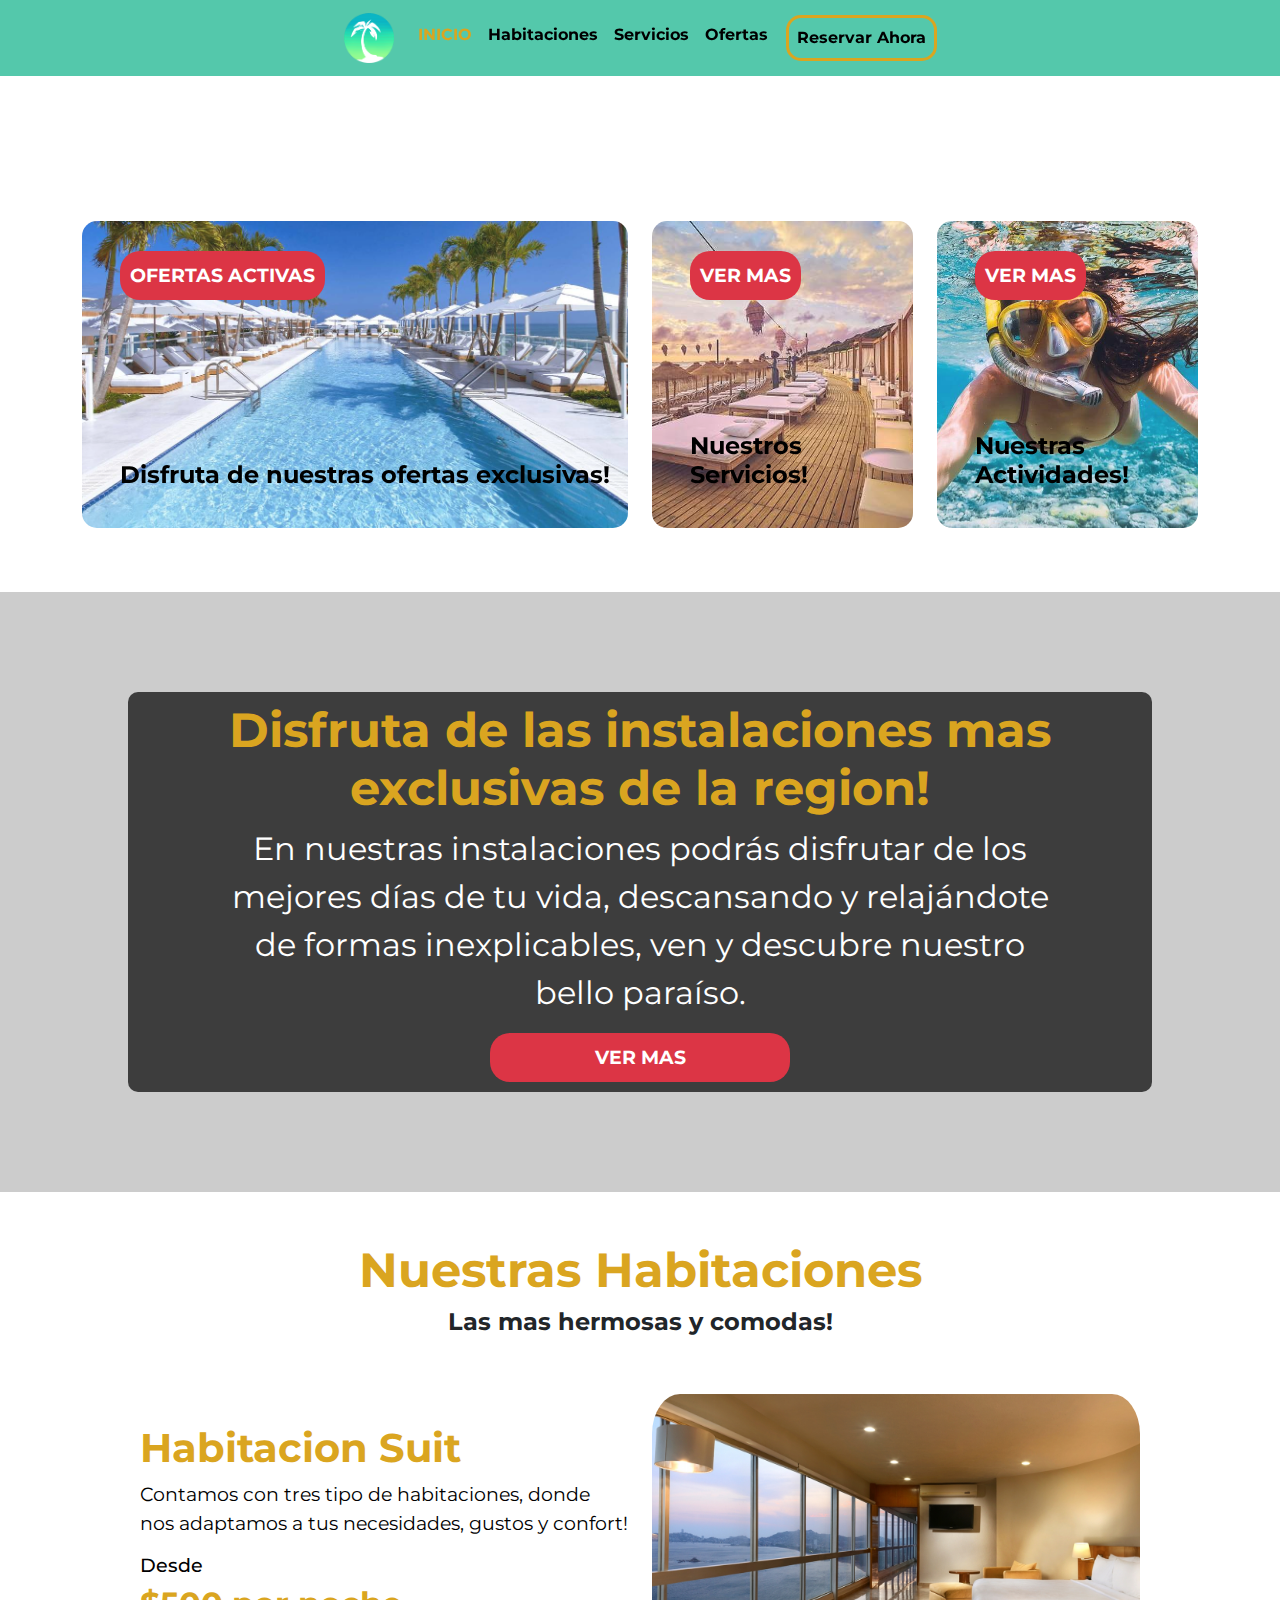
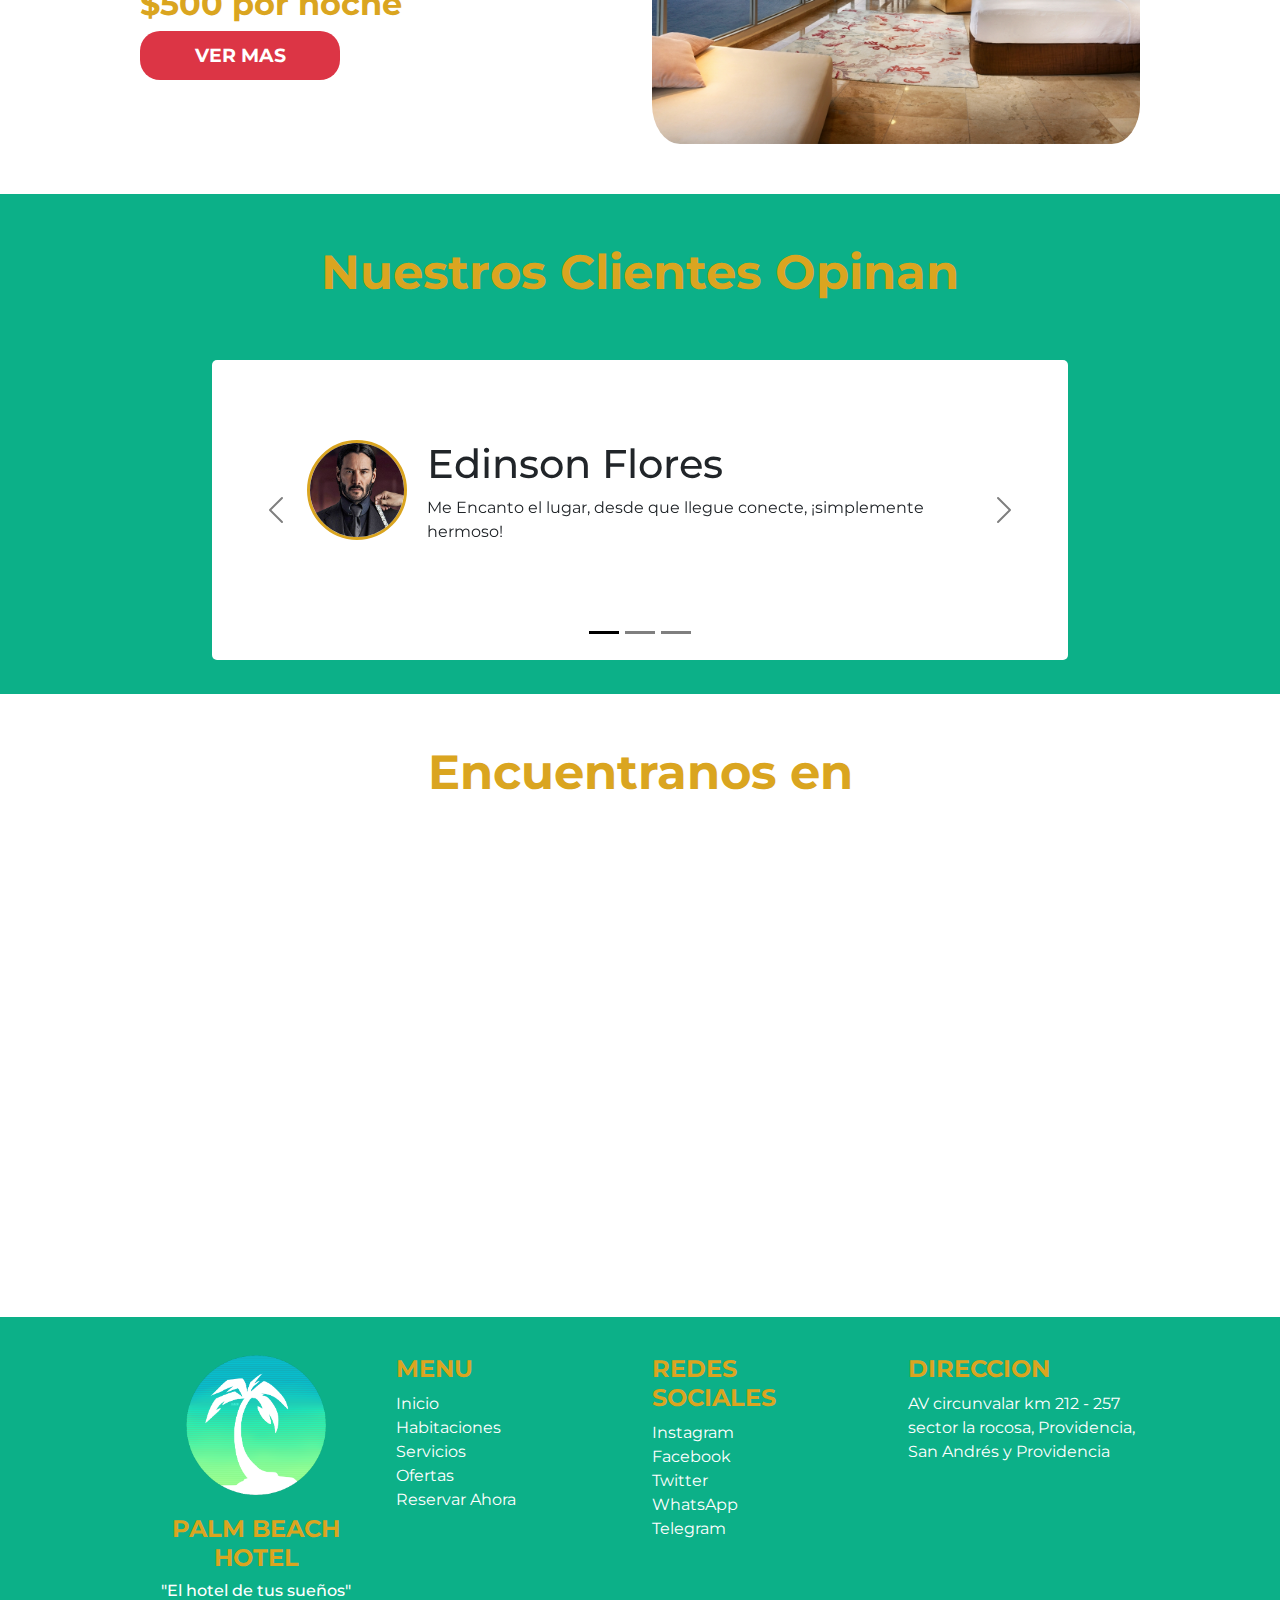
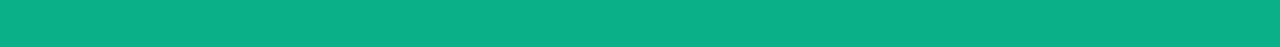
==== commit 70fc4dfd: "se arreglan detalles" ====
--- a/index.html
+++ b/index.html
@@ -50,13 +50,11 @@
     </header>
     <!--Fin-Menu-->
     <!--Portada-->
-    <div class="container-fluid portada">
-      <div class="row">
-          <video class="portada__video ps-0 pe-0" autoplay loop muted>
-            <source src="img/portada__video.mp4" type="video/mp4">
-        </video>
-      </div>        
-    </div>
+    <div class="portada">
+      <video class="portada__video ps-0 pe-0" autoplay loop muted>
+        <source src="img/portada__video.mp4" type="video/mp4">
+      </video> 
+    </div>    
     <!--Fin-Portada-->
     <!--Introduccion-->
     <div class="container introduccion">
@@ -91,47 +89,51 @@
                   Nuestras Actividades!
               </h1>
               <img class="introduccion__actividades__img" src="img/introduccion__actividades__img.jpg" alt="">
-          </div>
+            </div>
         </div>
     </div>
     <!--Fin-Introduccion-->
     <!--Instalaciones-->
     <div class="container-fluid instalaciones ps-0 pe-0">
         <div class="row ">
-            <article class="instalaciones__articulo">
+            <div class="col">
+              <article class="instalaciones__articulo mx-auto ">
                 <h1 class="instalaciones__articulo__titulo">
                     Disfruta de las instalaciones mas exclusivas de la region!
                 </h1>
                 <p class="instalaciones__articulo__descripcion">
-                    Lorem ipsum dolor sit, amet consectetur adipisicing elit. Fuga, officia inventore delectus doloribus perspiciatis fugiat quaerat ad accusantium laborum similique.
+                  En nuestras instalaciones podrás disfrutar de los mejores días de tu vida, descansando y relajándote de formas inexplicables, ven y descubre nuestro bello paraíso.
                 </p>
                 <a href="pages/servicios.html">
                   <div class="instalaciones__articulo__boton mx-auto">
                     Ver Mas
                   </div>
                 </a>                
-            </article>          
+              </article>    
+            </div>                  
         </div>
     </div>
     <!--Fin-Instalaciones-->
     <!--Habitaciones-->
     <div class="container-fluid habitaciones ps-0 pe-0">
         <div class="row">
-            <h1 class="habitaciones__titulo">
+            <div class="col">
+              <h1 class="habitaciones__titulo">
                 Nuestras Habitaciones
-            </h1>
-            <h2 class="habitaciones__subtitulo">
-                Las mas hermosas y comodas!
-            </h2>
-        </div>
-        <div class="row habitaciones__suit">
+              </h1>
+              <h2 class="habitaciones__subtitulo">
+                  Las mas hermosas y comodas!
+              </h2>
+            </div>            
+        </div>
+        <div class="row habitaciones__suit mx-auto">
             <div class="habitaciones__suit__descripcion col-lg-6 col-md-6">
                 <article>
                     <h1 class="habitaciones__suit__descripcion__titulo">
                         Habitacion Suit
                     </h1>
                     <p class="habitaciones__suit__descripcion__texto">
-                        Lorem ipsum dolor sit amet consectetur adipisicing elit. Eligendi, laboriosam a velit culpa dolorum fugit!                        
+                      Contamos con tres tipo de habitaciones, donde nos adaptamos a tus necesidades, gustos y confort!
                     </p>
                     <h3>Desde</h3>
                     <h2>$500 por noche</h2>
@@ -147,53 +149,81 @@
     </div>
     <!--Fin-Habitaciones-->
     <!--Comentarios-->
-    <div class="container-fluid comentarios ps-0 pe-0">
+    <div class="container-fluid comentarios">
         <div class="row">
-            <h1 class="comentarios__titulo">
+            <div class="col">
+              <h1 class="comentarios__titulo">
                 Nuestros Clientes Opinan 
-            </h1>
-        </div>
-        <div class="row">
-          <div class="comentarios__cliente col-lg-3 col-md-5">
-            <div class="comentarios__cliente__perfil ">
-                <img class="comentarios__cliente__perfil__img" src="img/comentario__cliente__img1.jpg" alt="">
-                <h3>Edinson Flores</h3>
-            </div>
-            <p class="comentarios__cliente__texto">
-                Lorem, ipsum dolor sit amet consectetur adipisicing elit. Accusantium inventore sapiente officiis dolorem explicabo libero impedit necessitatibus enim ad praesentium.
-            </p>   
-          </div>   
-          <div class="comentarios__cliente col-lg-3 col-md-5">
-            <div class="comentarios__cliente__perfil ">
-                <img class="comentarios__cliente__perfil__img" src="img/comentario__cliente__img2.jpg" alt="">
-                <h3>Maria Laura</h3>
-            </div>
-            <p class="comentarios__cliente__texto">
-                Lorem, ipsum dolor sit amet consectetur adipisicing elit. Accusantium inventore sapiente officiis dolorem explicabo libero impedit necessitatibus enim ad praesentium.
-            </p>   
-          </div>   
-          <div class="comentarios__cliente col-lg-3 col-md-10">
-            <div class="comentarios__cliente__perfil ">
-                <img class="comentarios__cliente__perfil__img" src="img/comentario__cliente__img3.jpg" alt="">
-                <h3>Emilda Medina</h3>
-            </div>
-            <p class="comentarios__cliente__texto">
-                Lorem, ipsum dolor sit amet consectetur adipisicing elit. Accusantium inventore sapiente officiis dolorem explicabo libero impedit necessitatibus enim ad praesentium.
-            </p>   
-          </div>   
-          
-
-        </div>
-          
+              </h1>
+            </div>            
+        </div>        
+        <div class="row comentarios__carousel mx-auto">
+          <div id="carouselExampleDark" class="carousel carousel-dark slide comentarios__carousel__box" data-bs-ride="carousel">
+            <div class="carousel-indicators">
+              <button type="button" data-bs-target="#carouselExampleDark" data-bs-slide-to="0" class="active" aria-current="true" aria-label="Slide 1"></button>
+              <button type="button" data-bs-target="#carouselExampleDark" data-bs-slide-to="1" aria-label="Slide 2"></button>
+              <button type="button" data-bs-target="#carouselExampleDark" data-bs-slide-to="2" aria-label="Slide 3"></button>
+            </div>
+            <div class="carousel-inner">
+              <div class="carousel-item active" data-bs-interval="10000">                
+                <div class="comentarios__cliente">
+                    <img class="comentarios__cliente__img" src="img/comentario__cliente__img1.jpg" alt="">
+                    <div>
+                      <h1 class="comentarios__cliente__titulo">
+                        Edinson Flores
+                      </h1>
+                      <p class="comentarios__cliente__texto">
+                        Me Encanto el lugar, desde que llegue conecte, ¡simplemente hermoso!
+                      </p>
+                    </div>
+                </div>
+              </div>
+              <div class="carousel-item" data-bs-interval="2000">                
+                <div class="comentarios__cliente">
+                  <img class="comentarios__cliente__img" src="img/comentario__cliente__img2.jpg" alt="">
+                  <div>
+                    <h1 class="comentarios__cliente__titulo">
+                      Maria Laura
+                    </h1>
+                    <p class="comentarios__cliente__texto">
+                      Enamorada, desde que llegue me quede sin palabras, 100% relajante!
+                    </p>
+                  </div>
+              </div>
+              </div>
+              <div class="carousel-item">                
+                <div class="comentarios__cliente">
+                  <img class="comentarios__cliente__img" src="img/comentario__cliente__img3.jpg" alt="">
+                  <div>
+                    <h1 class="comentarios__cliente__titulo">
+                      Emilda Medina
+                    </h1>
+                    <p class="comentarios__cliente__texto">
+                      Vendría una y mil veces, de mis lugares favoritos en el mundo!
+                    </p>
+                  </div>
+              </div>
+              </div>
+            </div>
+            <button class="carousel-control-prev" type="button" data-bs-target="#carouselExampleDark" data-bs-slide="prev">
+              <span class="carousel-control-prev-icon" aria-hidden="true"></span>
+              <span class="visually-hidden">Previous</span>
+            </button>
+            <button class="carousel-control-next" type="button" data-bs-target="#carouselExampleDark" data-bs-slide="next">
+              <span class="carousel-control-next-icon" aria-hidden="true"></span>
+              <span class="visually-hidden">Next</span>
+            </button>
+          </div>
+        </div>        
     </div>
     <!--Fin-comentarios-->
     <!--Mapa-->
-    <div class="container-fluid mapa ps-0 pe-0">
+    <div class="container-fluid mapa">
       <div class="row">
-          <h1 class="mapa__titulo">
+          <div class="col">
+            <h1 class="mapa__titulo">
               Encuentranos en
-          </h1>
-          <div class="">
+            </h1>
             <iframe class="mapa__googleMap" src="https://www.google.com/maps/embed?pb=!1m18!1m12!1m3!1d13098.21440822518!2d-81.71144572471034!3d12.574177188670259!2m3!1f0!2f0!3f0!3m2!1i1024!2i768!4f13.1!3m3!1m2!1s0x8f05a5e45772b3c1%3A0x8fe00622defb53ed!2sHotel%20Blue%20Reef!5e0!3m2!1ses!2sco!4v1636812090638!5m2!1ses!2sco"></iframe>
           </div>
       </div>
--- a/sass/main.css
+++ b/sass/main.css
@@ -23,6 +23,10 @@
 
 .header .active {
   text-transform: uppercase;
+}
+
+.header__menu {
+  overflow-x: hidden;
 }
 
 .header__menu li a {
@@ -72,7 +76,7 @@
 }
 
 .portada {
-  padding: 0px;
+  overflow-x: hidden;
 }
 
 .portada__video {
@@ -80,6 +84,7 @@
 }
 
 .introduccion {
+  overflow-x: hidden;
   padding-top: 5%;
   padding-bottom: 5%;
 }
@@ -188,6 +193,7 @@
 }
 
 .instalaciones {
+  overflow-x: hidden;
   background-image: url(../../img/instalaciones__img.jpg);
   background-color: #cccccc;
   background-repeat: no-repeat;
@@ -195,14 +201,14 @@
   background-position: center;
   position: relative;
   height: 600px;
-  -webkit-box-align: center;
-      -ms-flex-align: center;
-          align-items: center;
 }
 
 .instalaciones__articulo {
-  position: absolute;
-  top: 100px;
+  width: 80%;
+  padding: 10px 0px 10px 0px;
+  background-color: rgba(0, 0, 0, 0.7);
+  border-radius: 10px;
+  margin-top: 100px;
   text-align: center;
 }
 
@@ -243,7 +249,19 @@
   }
 }
 
+@media (max-width: 425px) {
+  .instalaciones {
+    height: 650px;
+  }
+  .instalaciones__articulo {
+    margin-top: 40px;
+  }
+}
+
 @media (max-width: 375px) {
+  .instalaciones {
+    height: 550px;
+  }
   .instalaciones__articulo__titulo {
     font-size: 1.5rem;
   }
@@ -255,7 +273,17 @@
   }
 }
 
+@media (max-width: 375px) and (max-width: 375px) {
+  .instalaciones {
+    height: 600px;
+  }
+  .instalaciones__articulo {
+    margin-top: 20px;
+  }
+}
+
 .instalaciones {
+  overflow-x: hidden;
   background-image: url(../../img/instalaciones__img.jpg);
   background-color: #cccccc;
   background-repeat: no-repeat;
@@ -263,14 +291,14 @@
   background-position: center;
   position: relative;
   height: 600px;
-  -webkit-box-align: center;
-      -ms-flex-align: center;
-          align-items: center;
 }
 
 .instalaciones__articulo {
-  position: absolute;
-  top: 100px;
+  width: 80%;
+  padding: 10px 0px 10px 0px;
+  background-color: rgba(0, 0, 0, 0.7);
+  border-radius: 10px;
+  margin-top: 100px;
   text-align: center;
 }
 
@@ -311,7 +339,19 @@
   }
 }
 
+@media (max-width: 425px) {
+  .instalaciones {
+    height: 650px;
+  }
+  .instalaciones__articulo {
+    margin-top: 40px;
+  }
+}
+
 @media (max-width: 375px) {
+  .instalaciones {
+    height: 550px;
+  }
   .instalaciones__articulo__titulo {
     font-size: 1.5rem;
   }
@@ -321,6 +361,19 @@
   .instalaciones__articulo__boton, .habitaciones__suit__boton, .reservas__formulario__boton {
     width: 200px;
   }
+}
+
+@media (max-width: 375px) and (max-width: 375px) {
+  .instalaciones {
+    height: 600px;
+  }
+  .instalaciones__articulo {
+    margin-top: 20px;
+  }
+}
+
+.habitaciones {
+  overflow-x: hidden;
 }
 
 .habitaciones__titulo, .comentarios__titulo, .mapa__titulo, .serviciosInfo__titulo, .ofertas__titulo, .reservas__titulo {
@@ -382,19 +435,28 @@
   width: 200px;
 }
 
-@media (max-width: 767px) {
-  .habitaciones__suit, .serviciosInfo__articulo {
-    height: 100%;
-  }
-  .habitaciones__suit__descripcion, .serviciosInfo__articulo__descripcion {
-    height: 320px;
+@media (max-width: 768px) {
+  .habitaciones__suit, .serviciosInfo__articulo {
+    height: 100%;
+    padding: 0px 20px 0px 20px;
+  }
+  .habitaciones__suit__descripcion, .serviciosInfo__articulo__descripcion {
+    height: 380px;
   }
   .habitaciones__suit__img {
-    height: 300px;
+    height: 370px;
   }
 }
 
 @media (max-width: 480px) {
+  .habitaciones {
+    -webkit-box-align: center;
+        -ms-flex-align: center;
+            align-items: center;
+    -webkit-box-pack: center;
+        -ms-flex-pack: center;
+            justify-content: center;
+  }
   .habitaciones__titulo, .comentarios__titulo, .mapa__titulo, .serviciosInfo__titulo, .ofertas__titulo, .reservas__titulo {
     font-size: 2rem;
   }
@@ -411,6 +473,9 @@
   .habitaciones__suit__descripcion__titulo, .habitaciones__suit__descripcion h2, .serviciosInfo__articulo__descripcion h2, .serviciosInfo__articulo__descripcion__titulo, .habitaciones__suit__descripcion h2, .serviciosInfo__articulo__descripcion h2 {
     font-size: 1.8rem;
   }
+  .habitaciones__suit__img {
+    margin-bottom: 20px;
+  }
 }
 
 @media (max-width: 390px) {
@@ -432,6 +497,7 @@
 }
 
 .instalaciones {
+  overflow-x: hidden;
   background-image: url(../../img/instalaciones__img.jpg);
   background-color: #cccccc;
   background-repeat: no-repeat;
@@ -439,14 +505,14 @@
   background-position: center;
   position: relative;
   height: 600px;
-  -webkit-box-align: center;
-      -ms-flex-align: center;
-          align-items: center;
 }
 
 .instalaciones__articulo {
-  position: absolute;
-  top: 100px;
+  width: 80%;
+  padding: 10px 0px 10px 0px;
+  background-color: rgba(0, 0, 0, 0.7);
+  border-radius: 10px;
+  margin-top: 100px;
   text-align: center;
 }
 
@@ -487,7 +553,19 @@
   }
 }
 
+@media (max-width: 425px) {
+  .instalaciones {
+    height: 650px;
+  }
+  .instalaciones__articulo {
+    margin-top: 40px;
+  }
+}
+
 @media (max-width: 375px) {
+  .instalaciones {
+    height: 550px;
+  }
   .instalaciones__articulo__titulo {
     font-size: 1.5rem;
   }
@@ -497,6 +575,19 @@
   .instalaciones__articulo__boton, .habitaciones__suit__boton, .reservas__formulario__boton {
     width: 200px;
   }
+}
+
+@media (max-width: 375px) and (max-width: 375px) {
+  .instalaciones {
+    height: 600px;
+  }
+  .instalaciones__articulo {
+    margin-top: 20px;
+  }
+}
+
+.habitaciones {
+  overflow-x: hidden;
 }
 
 .habitaciones__titulo, .comentarios__titulo, .mapa__titulo, .serviciosInfo__titulo, .ofertas__titulo, .reservas__titulo {
@@ -558,19 +649,28 @@
   width: 200px;
 }
 
-@media (max-width: 767px) {
-  .habitaciones__suit, .serviciosInfo__articulo {
-    height: 100%;
-  }
-  .habitaciones__suit__descripcion, .serviciosInfo__articulo__descripcion {
-    height: 320px;
+@media (max-width: 768px) {
+  .habitaciones__suit, .serviciosInfo__articulo {
+    height: 100%;
+    padding: 0px 20px 0px 20px;
+  }
+  .habitaciones__suit__descripcion, .serviciosInfo__articulo__descripcion {
+    height: 380px;
   }
   .habitaciones__suit__img {
-    height: 300px;
+    height: 370px;
   }
 }
 
 @media (max-width: 480px) {
+  .habitaciones {
+    -webkit-box-align: center;
+        -ms-flex-align: center;
+            align-items: center;
+    -webkit-box-pack: center;
+        -ms-flex-pack: center;
+            justify-content: center;
+  }
   .habitaciones__titulo, .comentarios__titulo, .mapa__titulo, .serviciosInfo__titulo, .ofertas__titulo, .reservas__titulo {
     font-size: 2rem;
   }
@@ -587,6 +687,9 @@
   .habitaciones__suit__descripcion__titulo, .habitaciones__suit__descripcion h2, .serviciosInfo__articulo__descripcion h2, .serviciosInfo__articulo__descripcion__titulo, .habitaciones__suit__descripcion h2, .serviciosInfo__articulo__descripcion h2 {
     font-size: 1.8rem;
   }
+  .habitaciones__suit__img {
+    margin-bottom: 20px;
+  }
 }
 
 @media (max-width: 390px) {
@@ -608,40 +711,81 @@
 }
 
 .comentarios {
+  width: 100%;
+  height: 500px;
   background-color: #0CB088;
-}
-
-.comentarios .row {
-  padding: 0px 50px 20px 50px;
+  /*
+    &__box{
+        width: 100%;
+        display: flex;
+        justify-content: center;  
+        padding-bottom: 20px;
+        
+    }
+    &__cliente{           
+        background-color: white;
+        border: solid 3px $color-dorado;
+        border-radius: 25px;
+        height: 100%;
+        margin-left: 10px;
+        margin-right: 10px;
+        &__perfil{            
+            display: flex;
+            align-items: center;
+            justify-content: center;
+            height: 100%;
+            margin-top: 50px;
+            &__img{              
+                height: 100px;
+                width: 100px;
+                border: solid 3px $color-dorado;
+                border-radius: 50%;       
+                object-fit: cover;      
+            }
+            h3{
+                margin-left: 20px;
+                font-size: 1.5rem;
+                font-weight: bold;
+                color: black;    
+            }
+        }
+        &__texto{
+            padding: 10%;
+            font-size: 1rem;
+            color: black;
+        }
+    }   */
+}
+
+.comentarios__carousel {
   -webkit-box-pack: center;
       -ms-flex-pack: center;
           justify-content: center;
+  height: 400px;
+  padding: 50px 200px 50px 200px;
+}
+
+.comentarios__carousel__box {
+  background-color: white;
+  border-radius: 5px;
 }
 
 .comentarios__cliente {
-  background-color: white;
-  border: solid 3px #daa520;
-  border-radius: 25px;
-  height: 100%;
-  margin-left: 10px;
-  margin-right: 10px;
-}
-
-.comentarios__cliente__perfil {
+  -webkit-box-pack: center;
+      -ms-flex-pack: center;
+          justify-content: center;
   display: -webkit-box;
   display: -ms-flexbox;
   display: flex;
+  padding-left: 10%;
+  padding-right: 10%;
+  padding-top: 80px;
+}
+
+.comentarios__cliente__img {
   -webkit-box-align: center;
       -ms-flex-align: center;
           align-items: center;
-  -webkit-box-pack: center;
-      -ms-flex-pack: center;
-          justify-content: center;
-  height: 100%;
-  margin-top: 50px;
-}
-
-.comentarios__cliente__perfil__img {
   height: 100px;
   width: 100px;
   border: solid 3px #daa520;
@@ -650,20 +794,94 @@
      object-fit: cover;
 }
 
-.comentarios__cliente__perfil h3 {
-  margin-left: 20px;
-  font-size: 1.5rem;
-  font-weight: bold;
-  color: black;
+.comentarios__cliente__titulo {
+  padding-left: 20px;
 }
 
 .comentarios__cliente__texto {
-  padding: 10%;
-  font-size: 1rem;
-  color: black;
+  padding-left: 20px;
+  padding-right: 20px;
+}
+
+@media (max-width: 830px) {
+  .comentarios {
+    height: 450px;
+  }
+  .comentarios__carousel {
+    padding: 0px;
+  }
+  .comentarios__carousel__box {
+    height: 300px;
+  }
+}
+
+@media (max-width: 768px) {
+  .comentarios {
+    padding: 0px;
+    height: 500px;
+  }
+  .comentarios__titulo {
+    font-size: 2rem;
+  }
+  .comentarios__carousel {
+    padding: 0px;
+  }
+  .comentarios__carousel__box {
+    height: 300px;
+    background-color: white;
+    border-radius: 5px;
+  }
+}
+
+@media (max-width: 425px) {
+  .comentarios {
+    height: 600px;
+    padding: 0px;
+  }
+  .comentarios__carousel {
+    padding: 0px;
+  }
+  .comentarios__carousel__box {
+    height: 400px;
+    background-color: white;
+    border-radius: 5px;
+  }
+  .comentarios__cliente {
+    -webkit-box-pack: center;
+        -ms-flex-pack: center;
+            justify-content: center;
+    display: inline-block;
+    padding-left: 10%;
+    padding-right: 10%;
+    padding-top: 80px;
+  }
+  .comentarios__cliente__img {
+    display: block;
+    margin-left: auto;
+    margin-right: auto;
+    -webkit-box-align: center;
+        -ms-flex-align: center;
+            align-items: center;
+    height: 100px;
+    width: 100px;
+    border: solid 3px #daa520;
+    border-radius: 50%;
+    -o-object-fit: cover;
+       object-fit: cover;
+  }
+  .comentarios__cliente__titulo {
+    padding-left: 20px;
+    text-align: center;
+  }
+  .comentarios__cliente__texto {
+    padding-left: 20px;
+    padding-right: 20px;
+    text-align: center;
+  }
 }
 
 .instalaciones {
+  overflow-x: hidden;
   background-image: url(../../img/instalaciones__img.jpg);
   background-color: #cccccc;
   background-repeat: no-repeat;
@@ -671,14 +889,14 @@
   background-position: center;
   position: relative;
   height: 600px;
-  -webkit-box-align: center;
-      -ms-flex-align: center;
-          align-items: center;
 }
 
 .instalaciones__articulo {
-  position: absolute;
-  top: 100px;
+  width: 80%;
+  padding: 10px 0px 10px 0px;
+  background-color: rgba(0, 0, 0, 0.7);
+  border-radius: 10px;
+  margin-top: 100px;
   text-align: center;
 }
 
@@ -719,7 +937,19 @@
   }
 }
 
+@media (max-width: 425px) {
+  .instalaciones {
+    height: 650px;
+  }
+  .instalaciones__articulo {
+    margin-top: 40px;
+  }
+}
+
 @media (max-width: 375px) {
+  .instalaciones {
+    height: 550px;
+  }
   .instalaciones__articulo__titulo {
     font-size: 1.5rem;
   }
@@ -729,6 +959,19 @@
   .instalaciones__articulo__boton, .habitaciones__suit__boton, .reservas__formulario__boton {
     width: 200px;
   }
+}
+
+@media (max-width: 375px) and (max-width: 375px) {
+  .instalaciones {
+    height: 600px;
+  }
+  .instalaciones__articulo {
+    margin-top: 20px;
+  }
+}
+
+.habitaciones {
+  overflow-x: hidden;
 }
 
 .habitaciones__titulo, .comentarios__titulo, .mapa__titulo, .serviciosInfo__titulo, .ofertas__titulo, .reservas__titulo {
@@ -790,19 +1033,28 @@
   width: 200px;
 }
 
-@media (max-width: 767px) {
-  .habitaciones__suit, .serviciosInfo__articulo {
-    height: 100%;
-  }
-  .habitaciones__suit__descripcion, .serviciosInfo__articulo__descripcion {
-    height: 320px;
+@media (max-width: 768px) {
+  .habitaciones__suit, .serviciosInfo__articulo {
+    height: 100%;
+    padding: 0px 20px 0px 20px;
+  }
+  .habitaciones__suit__descripcion, .serviciosInfo__articulo__descripcion {
+    height: 380px;
   }
   .habitaciones__suit__img {
-    height: 300px;
+    height: 370px;
   }
 }
 
 @media (max-width: 480px) {
+  .habitaciones {
+    -webkit-box-align: center;
+        -ms-flex-align: center;
+            align-items: center;
+    -webkit-box-pack: center;
+        -ms-flex-pack: center;
+            justify-content: center;
+  }
   .habitaciones__titulo, .comentarios__titulo, .mapa__titulo, .serviciosInfo__titulo, .ofertas__titulo, .reservas__titulo {
     font-size: 2rem;
   }
@@ -819,6 +1071,9 @@
   .habitaciones__suit__descripcion__titulo, .habitaciones__suit__descripcion h2, .serviciosInfo__articulo__descripcion h2, .serviciosInfo__articulo__descripcion__titulo, .habitaciones__suit__descripcion h2, .serviciosInfo__articulo__descripcion h2 {
     font-size: 1.8rem;
   }
+  .habitaciones__suit__img {
+    margin-bottom: 20px;
+  }
 }
 
 @media (max-width: 390px) {
@@ -837,10 +1092,6 @@
   .habitaciones__suit__descripcion, .serviciosInfo__articulo__descripcion {
     height: 430px;
   }
-}
-
-.mapa .row {
-  padding: 0px 50px 20px 50px;
 }
 
 .mapa__googleMap {
@@ -882,6 +1133,7 @@
 }
 
 .instalaciones {
+  overflow-x: hidden;
   background-image: url(../../img/instalaciones__img.jpg);
   background-color: #cccccc;
   background-repeat: no-repeat;
@@ -889,14 +1141,14 @@
   background-position: center;
   position: relative;
   height: 600px;
-  -webkit-box-align: center;
-      -ms-flex-align: center;
-          align-items: center;
 }
 
 .instalaciones__articulo {
-  position: absolute;
-  top: 100px;
+  width: 80%;
+  padding: 10px 0px 10px 0px;
+  background-color: rgba(0, 0, 0, 0.7);
+  border-radius: 10px;
+  margin-top: 100px;
   text-align: center;
 }
 
@@ -937,7 +1189,19 @@
   }
 }
 
+@media (max-width: 425px) {
+  .instalaciones {
+    height: 650px;
+  }
+  .instalaciones__articulo {
+    margin-top: 40px;
+  }
+}
+
 @media (max-width: 375px) {
+  .instalaciones {
+    height: 550px;
+  }
   .instalaciones__articulo__titulo {
     font-size: 1.5rem;
   }
@@ -947,6 +1211,19 @@
   .instalaciones__articulo__boton, .habitaciones__suit__boton, .reservas__formulario__boton {
     width: 200px;
   }
+}
+
+@media (max-width: 375px) and (max-width: 375px) {
+  .instalaciones {
+    height: 600px;
+  }
+  .instalaciones__articulo {
+    margin-top: 20px;
+  }
+}
+
+.habitaciones {
+  overflow-x: hidden;
 }
 
 .habitaciones__titulo, .comentarios__titulo, .mapa__titulo, .serviciosInfo__titulo, .ofertas__titulo, .reservas__titulo {
@@ -1008,19 +1285,28 @@
   width: 200px;
 }
 
-@media (max-width: 767px) {
-  .habitaciones__suit, .serviciosInfo__articulo {
-    height: 100%;
-  }
-  .habitaciones__suit__descripcion, .serviciosInfo__articulo__descripcion {
-    height: 320px;
+@media (max-width: 768px) {
+  .habitaciones__suit, .serviciosInfo__articulo {
+    height: 100%;
+    padding: 0px 20px 0px 20px;
+  }
+  .habitaciones__suit__descripcion, .serviciosInfo__articulo__descripcion {
+    height: 380px;
   }
   .habitaciones__suit__img {
-    height: 300px;
+    height: 370px;
   }
 }
 
 @media (max-width: 480px) {
+  .habitaciones {
+    -webkit-box-align: center;
+        -ms-flex-align: center;
+            align-items: center;
+    -webkit-box-pack: center;
+        -ms-flex-pack: center;
+            justify-content: center;
+  }
   .habitaciones__titulo, .comentarios__titulo, .mapa__titulo, .serviciosInfo__titulo, .ofertas__titulo, .reservas__titulo {
     font-size: 2rem;
   }
@@ -1036,6 +1322,9 @@
   }
   .habitaciones__suit__descripcion__titulo, .habitaciones__suit__descripcion h2, .serviciosInfo__articulo__descripcion h2, .serviciosInfo__articulo__descripcion__titulo, .habitaciones__suit__descripcion h2, .serviciosInfo__articulo__descripcion h2 {
     font-size: 1.8rem;
+  }
+  .habitaciones__suit__img {
+    margin-bottom: 20px;
   }
 }
 
@@ -1064,8 +1353,12 @@
      object-fit: cover;
 }
 
+.serviciosInfo__articulo {
+  margin-bottom: 10px;
+}
+
 .serviciosInfo__articulo__img {
-  height: 100%;
+  height: 400px;
   border-radius: 40px;
   -o-object-fit: cover;
      object-fit: cover;
@@ -1078,6 +1371,7 @@
 }
 
 .introduccion {
+  overflow-x: hidden;
   padding-top: 5%;
   padding-bottom: 5%;
 }
@@ -1186,6 +1480,7 @@
 }
 
 .instalaciones {
+  overflow-x: hidden;
   background-image: url(../../img/instalaciones__img.jpg);
   background-color: #cccccc;
   background-repeat: no-repeat;
@@ -1193,14 +1488,14 @@
   background-position: center;
   position: relative;
   height: 600px;
-  -webkit-box-align: center;
-      -ms-flex-align: center;
-          align-items: center;
 }
 
 .instalaciones__articulo {
-  position: absolute;
-  top: 100px;
+  width: 80%;
+  padding: 10px 0px 10px 0px;
+  background-color: rgba(0, 0, 0, 0.7);
+  border-radius: 10px;
+  margin-top: 100px;
   text-align: center;
 }
 
@@ -1241,7 +1536,19 @@
   }
 }
 
+@media (max-width: 425px) {
+  .instalaciones {
+    height: 650px;
+  }
+  .instalaciones__articulo {
+    margin-top: 40px;
+  }
+}
+
 @media (max-width: 375px) {
+  .instalaciones {
+    height: 550px;
+  }
   .instalaciones__articulo__titulo {
     font-size: 1.5rem;
   }
@@ -1251,6 +1558,19 @@
   .instalaciones__articulo__boton, .habitaciones__suit__boton, .reservas__formulario__boton {
     width: 200px;
   }
+}
+
+@media (max-width: 375px) and (max-width: 375px) {
+  .instalaciones {
+    height: 600px;
+  }
+  .instalaciones__articulo {
+    margin-top: 20px;
+  }
+}
+
+.habitaciones {
+  overflow-x: hidden;
 }
 
 .habitaciones__titulo, .comentarios__titulo, .mapa__titulo, .serviciosInfo__titulo, .ofertas__titulo, .reservas__titulo {
@@ -1312,19 +1632,28 @@
   width: 200px;
 }
 
-@media (max-width: 767px) {
-  .habitaciones__suit, .serviciosInfo__articulo {
-    height: 100%;
-  }
-  .habitaciones__suit__descripcion, .serviciosInfo__articulo__descripcion {
-    height: 320px;
+@media (max-width: 768px) {
+  .habitaciones__suit, .serviciosInfo__articulo {
+    height: 100%;
+    padding: 0px 20px 0px 20px;
+  }
+  .habitaciones__suit__descripcion, .serviciosInfo__articulo__descripcion {
+    height: 380px;
   }
   .habitaciones__suit__img {
-    height: 300px;
+    height: 370px;
   }
 }
 
 @media (max-width: 480px) {
+  .habitaciones {
+    -webkit-box-align: center;
+        -ms-flex-align: center;
+            align-items: center;
+    -webkit-box-pack: center;
+        -ms-flex-pack: center;
+            justify-content: center;
+  }
   .habitaciones__titulo, .comentarios__titulo, .mapa__titulo, .serviciosInfo__titulo, .ofertas__titulo, .reservas__titulo {
     font-size: 2rem;
   }
@@ -1341,6 +1670,9 @@
   .habitaciones__suit__descripcion__titulo, .habitaciones__suit__descripcion h2, .serviciosInfo__articulo__descripcion h2, .serviciosInfo__articulo__descripcion__titulo, .habitaciones__suit__descripcion h2, .serviciosInfo__articulo__descripcion h2 {
     font-size: 1.8rem;
   }
+  .habitaciones__suit__img {
+    margin-bottom: 20px;
+  }
 }
 
 @media (max-width: 390px) {
@@ -1366,6 +1698,10 @@
   padding-bottom: 100px;
 }
 
+.ofertas__titulo {
+  padding-bottom: 50px;
+}
+
 .ofertas__trending {
   position: relative;
   height: 400px;
@@ -1374,6 +1710,7 @@
 .ofertas__trending__titulo {
   bottom: 20%;
   color: #daa520;
+  overflow-wrap: break-word;
 }
 
 .ofertas__trending__subtitulo {
@@ -1381,6 +1718,8 @@
   text-transform: uppercase;
   font-size: 2rem;
   color: #dc3545;
+  overflow-wrap: break-word;
+  padding-right: 10px;
 }
 
 .ofertas__trending__img {
@@ -1403,6 +1742,7 @@
 .ofertas__otras__articulo__titulo {
   bottom: 20%;
   color: #daa520;
+  padding-right: 10px;
 }
 
 .ofertas__otras__articulo__subtitulo {
@@ -1412,6 +1752,12 @@
   color: white;
 }
 
+@media (max-width: 768px) {
+  .ofertas {
+    padding-top: 0px;
+  }
+}
+
 @media (max-width: 767px) {
   .extraPaddingTop {
     padding-top: 2%;
@@ -1426,6 +1772,7 @@
 }
 
 .instalaciones {
+  overflow-x: hidden;
   background-image: url(../../img/instalaciones__img.jpg);
   background-color: #cccccc;
   background-repeat: no-repeat;
@@ -1433,14 +1780,14 @@
   background-position: center;
   position: relative;
   height: 600px;
-  -webkit-box-align: center;
-      -ms-flex-align: center;
-          align-items: center;
 }
 
 .instalaciones__articulo {
-  position: absolute;
-  top: 100px;
+  width: 80%;
+  padding: 10px 0px 10px 0px;
+  background-color: rgba(0, 0, 0, 0.7);
+  border-radius: 10px;
+  margin-top: 100px;
   text-align: center;
 }
 
@@ -1481,7 +1828,19 @@
   }
 }
 
+@media (max-width: 425px) {
+  .instalaciones {
+    height: 650px;
+  }
+  .instalaciones__articulo {
+    margin-top: 40px;
+  }
+}
+
 @media (max-width: 375px) {
+  .instalaciones {
+    height: 550px;
+  }
   .instalaciones__articulo__titulo {
     font-size: 1.5rem;
   }
@@ -1491,6 +1850,19 @@
   .instalaciones__articulo__boton, .habitaciones__suit__boton, .reservas__formulario__boton {
     width: 200px;
   }
+}
+
+@media (max-width: 375px) and (max-width: 375px) {
+  .instalaciones {
+    height: 600px;
+  }
+  .instalaciones__articulo {
+    margin-top: 20px;
+  }
+}
+
+.habitaciones {
+  overflow-x: hidden;
 }
 
 .habitaciones__titulo, .comentarios__titulo, .mapa__titulo, .serviciosInfo__titulo, .ofertas__titulo, .reservas__titulo {
@@ -1552,19 +1924,28 @@
   width: 200px;
 }
 
-@media (max-width: 767px) {
-  .habitaciones__suit, .serviciosInfo__articulo {
-    height: 100%;
-  }
-  .habitaciones__suit__descripcion, .serviciosInfo__articulo__descripcion {
-    height: 320px;
+@media (max-width: 768px) {
+  .habitaciones__suit, .serviciosInfo__articulo {
+    height: 100%;
+    padding: 0px 20px 0px 20px;
+  }
+  .habitaciones__suit__descripcion, .serviciosInfo__articulo__descripcion {
+    height: 380px;
   }
   .habitaciones__suit__img {
-    height: 300px;
+    height: 370px;
   }
 }
 
 @media (max-width: 480px) {
+  .habitaciones {
+    -webkit-box-align: center;
+        -ms-flex-align: center;
+            align-items: center;
+    -webkit-box-pack: center;
+        -ms-flex-pack: center;
+            justify-content: center;
+  }
   .habitaciones__titulo, .comentarios__titulo, .mapa__titulo, .serviciosInfo__titulo, .ofertas__titulo, .reservas__titulo {
     font-size: 2rem;
   }
@@ -1580,6 +1961,9 @@
   }
   .habitaciones__suit__descripcion__titulo, .habitaciones__suit__descripcion h2, .serviciosInfo__articulo__descripcion h2, .serviciosInfo__articulo__descripcion__titulo, .habitaciones__suit__descripcion h2, .serviciosInfo__articulo__descripcion h2 {
     font-size: 1.8rem;
+  }
+  .habitaciones__suit__img {
+    margin-bottom: 20px;
   }
 }
 
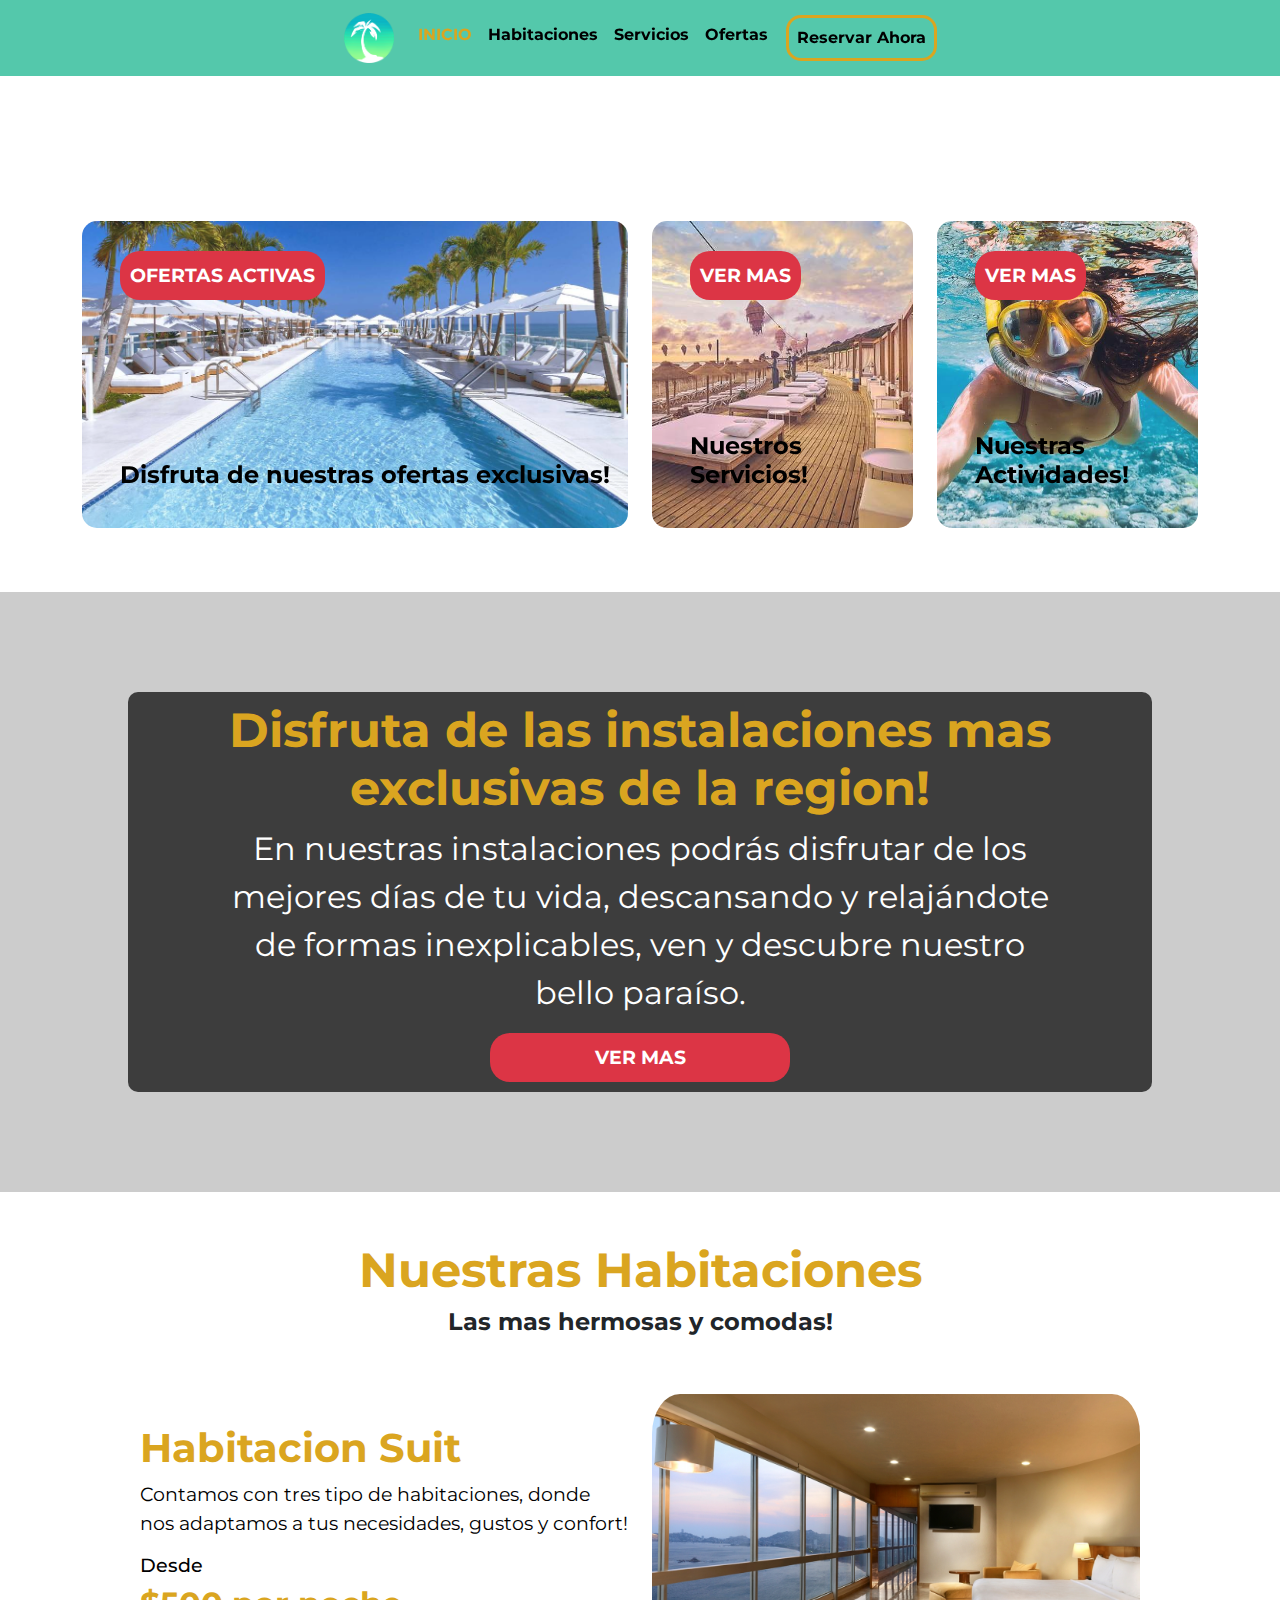
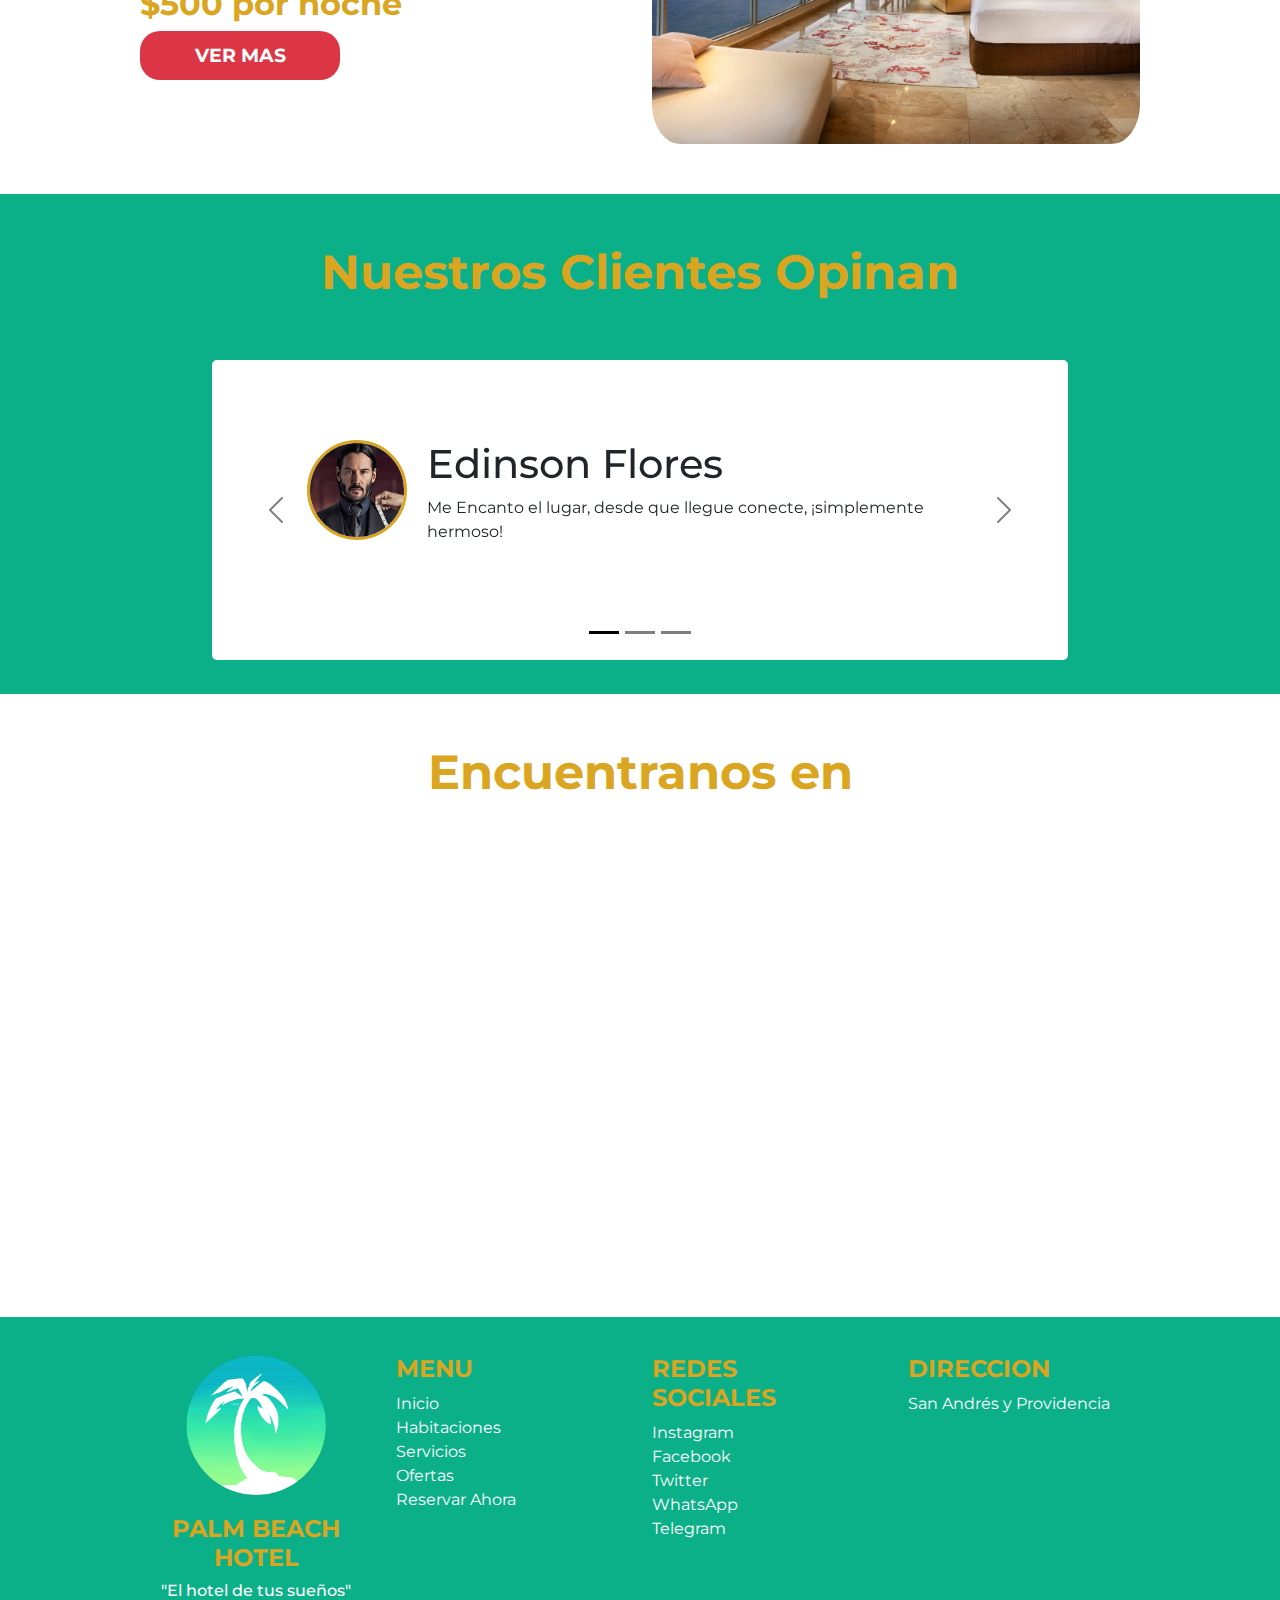
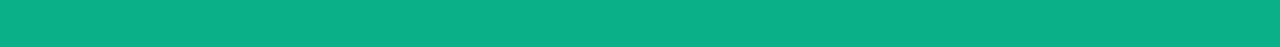
==== commit f6f4430d: "otros ajustes" ====
--- a/index.html
+++ b/index.html
@@ -22,7 +22,7 @@
     <header class="header">
           <nav class="navbar navbar-expand-lg navbar-light">
             <div class="container-fluid">
-              <a class="navbar-brand" href="#"><img class="header__logo" src="img/logo.png" alt="logo"></a>
+              <a class="navbar-brand" href="index.html"><img class="header__logo" src="img/logo.png" alt="logo"></a>
               <button class="navbar-toggler" type="button" data-bs-toggle="collapse" data-bs-target="#navbarNav" aria-controls="navbarNav" aria-expanded="false" aria-label="Toggle navigation">
                 <span class="navbar-toggler-icon"></span>
               </button>
@@ -245,27 +245,27 @@
               <div class="footer__links col-lg-3 col-md-6 col-sm-12">
                   <h1>Menu</h1>
                   <ul>
-                    <li><a href="index.html"></a>Inicio</li>
-                    <li><a href="pages/habitaciones.html"></a>Habitaciones</li>
-                    <li><a href="pages/servicios.html"></a>Servicios</li>
-                    <li><a href="pages/ofertas.html"></a>Ofertas</li>
-                    <li><a href="pages/reservas.html"></a>Reservar Ahora</li>
+                    <a href="index.html"><li>Inicio</li></a>
+                    <a href="pages/habitaciones.html"><li>Habitaciones</li></a>
+                    <a href="pages/servicios.html"><li>Servicios</li></a>
+                    <a href="pages/ofertas.html"><li>Ofertas</li></a>
+                    <a href="pages/reservas.html"><li>Reservar Ahora</li></a>
                   </ul>
               </div>
               <div class="footer__contacts col-lg-3 col-md-6 col-sm-12">
                 <h1>Redes<br>Sociales</h1>
                 <ul>
-                  <li><a href="https://www.instagram.com/" target="_blank"></a>Instagram</li>
-                  <li><a href="https://www.facebook.com/" target="_blank"></a>Facebook</li>
-                  <li><a href="https://twitter.com/" target="_blank"></a>Twitter</li>
-                  <li><a href="https://web.whatsapp.com/" target="_blank"></a>WhatsApp</li>
-                  <li><a href="https://web.telegram.org/" target="_blank"></a>Telegram</li>
+                  <a href="https://www.instagram.com/" target="_blank"><li>Instagram</li></a>
+                  <a href="https://www.facebook.com/" target="_blank"><li>Facebook</li></a>
+                  <a href="https://twitter.com/" target="_blank"><li>Twitter</li></a>
+                  <a href="https://web.whatsapp.com/" target="_blank"><li>WhatsApp</li></a>
+                  <a href="https://web.telegram.org/" target="_blank"><li>Telegram</li></a>
                 </ul>
               </div>
               <div class="footer__address col-lg-3 col-md-6 col-sm-12">
                 <h1>Direccion</h1>
                 <p>
-                  AV circunvalar km 212 - 257 sector la rocosa, Providencia, San Andrés y Providencia
+                  San Andrés y Providencia
                 </p>
             </div>
           </div>
--- a/sass/main.css
+++ b/sass/main.css
@@ -2049,8 +2049,9 @@
   padding-left: 0px;
 }
 
-.footer__links ul li a, .footer__contacts ul li a {
+.footer__links ul a, .footer__contacts ul a {
   text-decoration: none;
+  color: white;
 }
 
 .footer__address h1 {
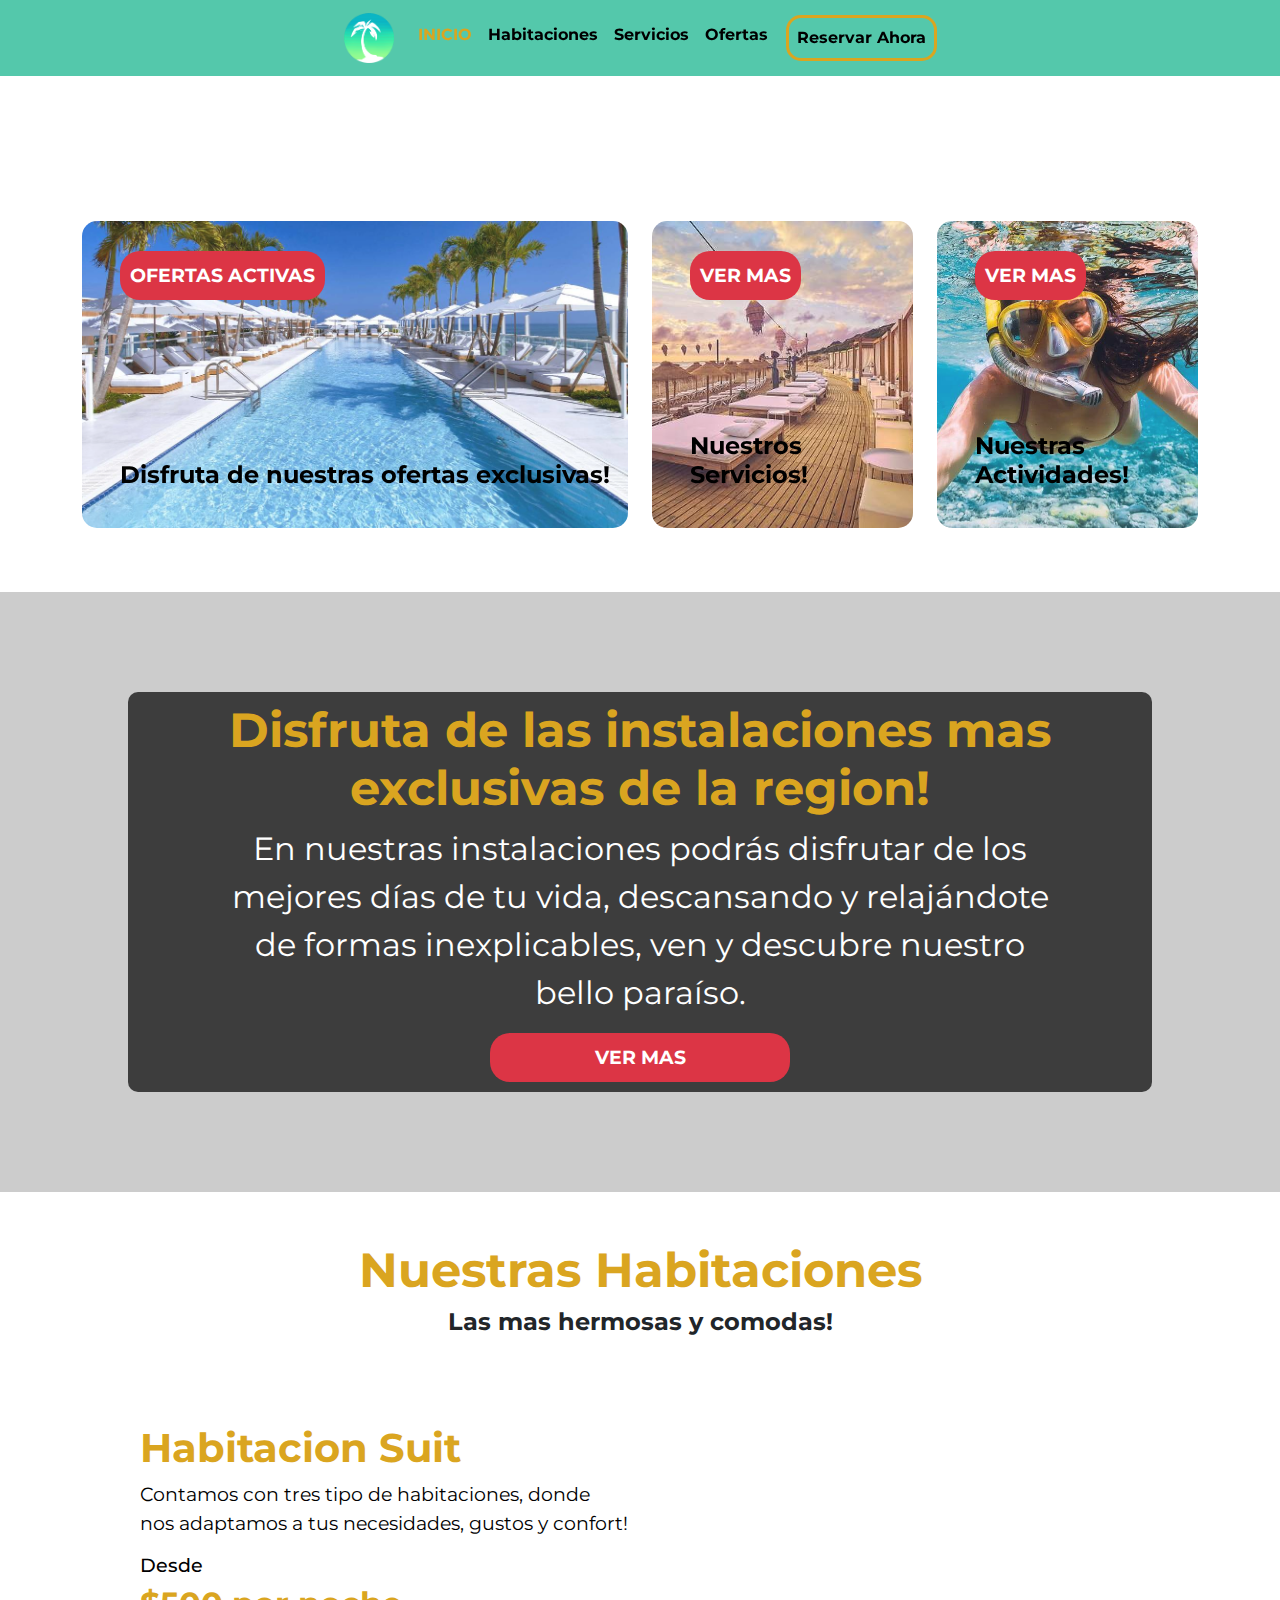
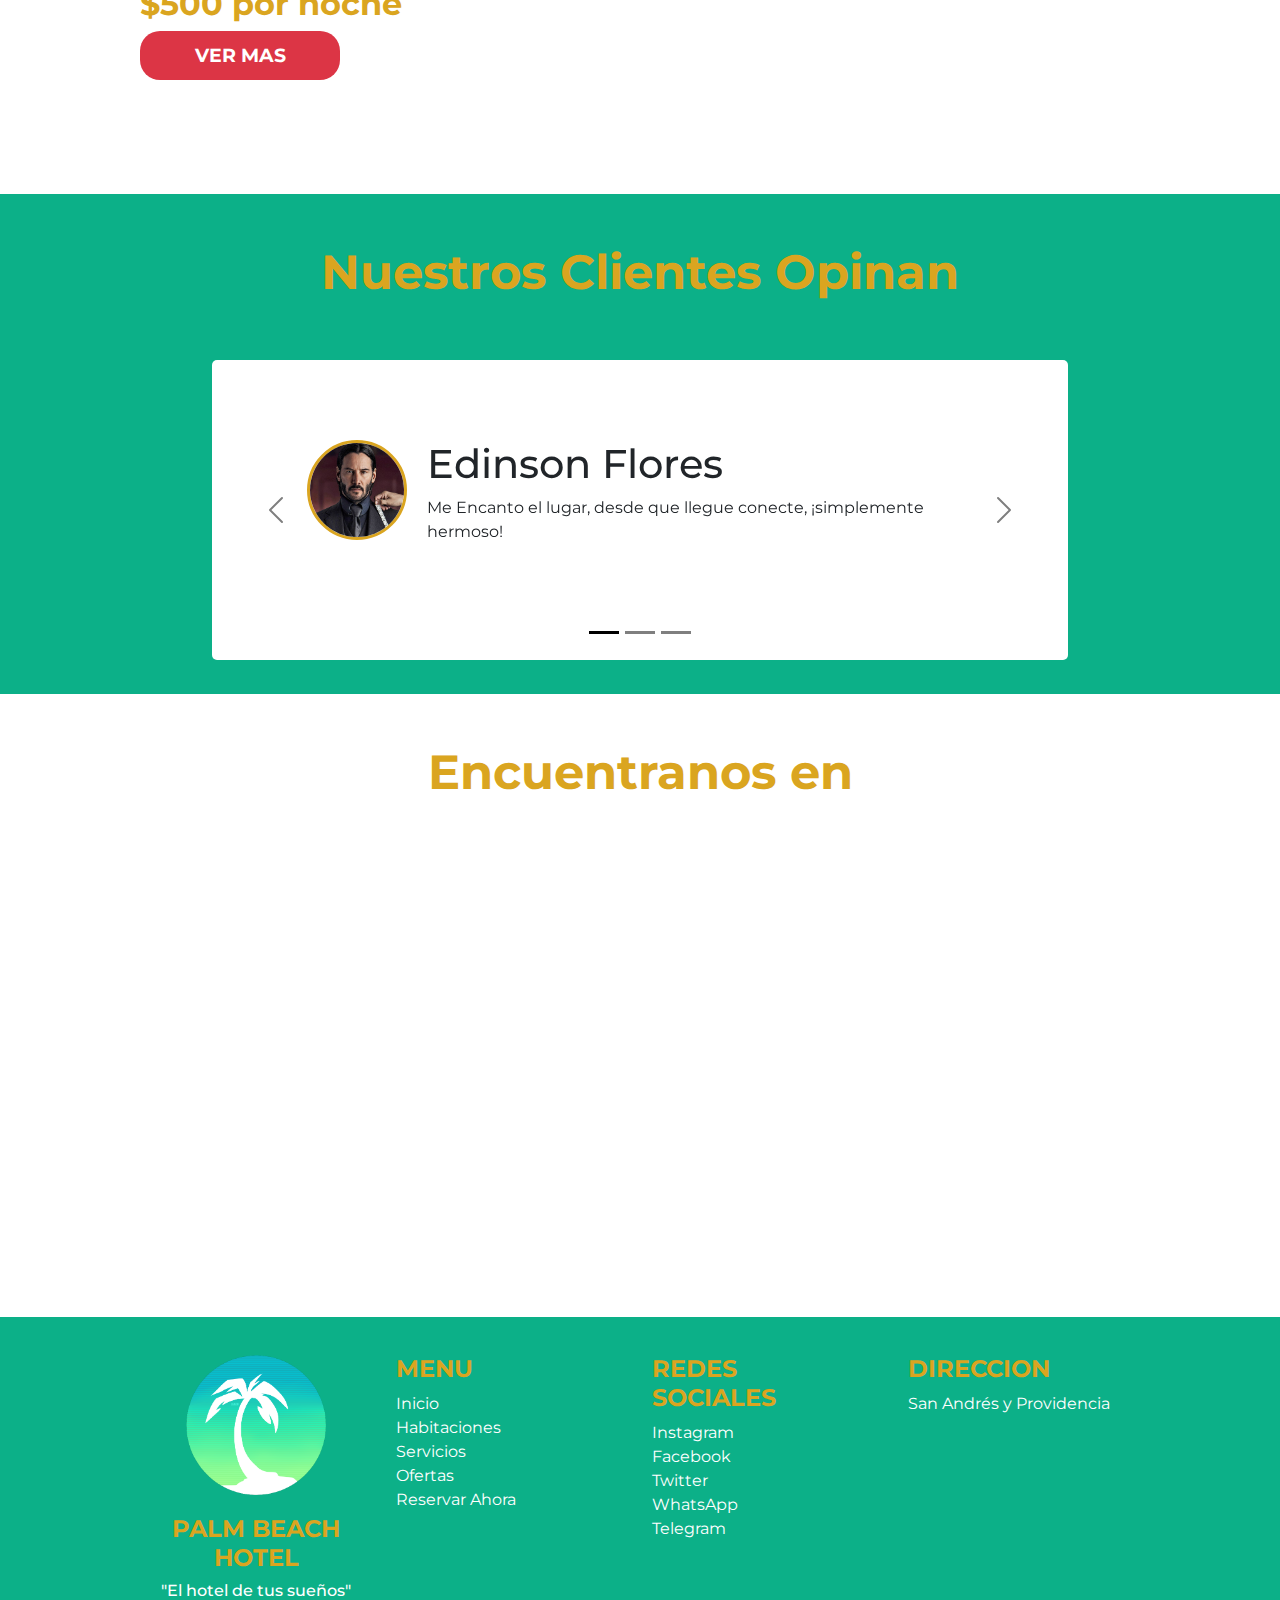
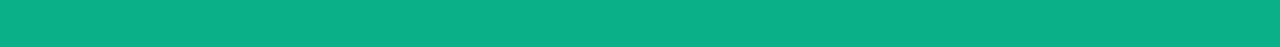
==== commit 92a2358e: "se agregan efectos" ====
--- a/index.html
+++ b/index.html
@@ -16,6 +16,8 @@
     <link rel="preconnect" href="https://fonts.googleapis.com">
     <link rel="preconnect" href="https://fonts.gstatic.com" crossorigin>
     <link href="https://fonts.googleapis.com/css2?family=Montserrat&display=swap" rel="stylesheet">
+    <!--AOS animaciones-->
+    <link href="https://unpkg.com/aos@2.3.1/dist/aos.css" rel="stylesheet">
 </head>
 <body>
     <!--Menu-->
@@ -59,7 +61,7 @@
     <!--Introduccion-->
     <div class="container introduccion">
         <div class="row">
-            <div class="col-lg-6 col-md-12 introduccion__ofertas">
+            <div class="col-lg-6 col-md-12 introduccion__ofertas" data-aos="fade-right" data-aos-offset="300" data-aos-easing="ease-in-sine">
                 <a href="pages/ofertas.html">
                   <div class="introduccion__ofertas__boton">
                     Ofertas activas
@@ -68,7 +70,7 @@
                 <h1 class="introduccion__ofertas__titulo">Disfruta de nuestras ofertas exclusivas!</h1>                
                 <img class="introduccion__ofertas__img" src="img/introduccion__ofertas__img.jpg" alt="">
             </div>
-            <div class="col-lg-3 col-sm-6 introduccion__servicios">
+            <div class="col-lg-3 col-sm-6 introduccion__servicios" data-aos="fade-up" data-aos-duration="1000">
                 <a href="pages/servicios.html">
                     <div class="introduccion__servicios__boton">
                         Ver Mas
@@ -79,7 +81,7 @@
                 </h1>
                 <img class="introduccion__servicios__img" src="img/introduccion__servicios__img.jpg" alt="">
             </div>
-            <div class="col-lg-3 col-sm-6 introduccion__actividades">
+            <div class="col-lg-3 col-sm-6 introduccion__actividades" data-aos="fade-left" data-aos-offset="500" data-aos-duration="500">
               <a href="pages/servicios.html ">
                   <div class="introduccion__actividades__boton">
                       Ver Mas
@@ -144,7 +146,7 @@
                 </div>
                 </a>                
             </div>
-            <img class="habitaciones__suit__img col-lg-6 col-md-6" src="img/habitacion__suit.jpg" alt="">
+            <img class="habitaciones__suit__img col-lg-6 col-md-6" src="img/habitacion__suit.jpg" alt="" data-aos="fade-left">
         </div>        
     </div>
     <!--Fin-Habitaciones-->
@@ -275,5 +277,8 @@
     <!-- Bootstrap JS-->
     <script src="js/jquery.min.js"></script>
     <script src="js/bootstrap.min.js"></script>
+    <!--AOS JS-->
+    <script src="https://unpkg.com/aos@2.3.1/dist/aos.js"></script>
+    <script>AOS.init();</script>
 </body>
 </html>--- a/sass/main.css
+++ b/sass/main.css
@@ -108,6 +108,10 @@
   border-radius: 20px;
 }
 
+.introduccion__ofertas__boton:hover, .introduccion__servicios__boton:hover, .introduccion__actividades__boton:hover, .ofertas__trending__boton:hover {
+  background-color: #0CB088;
+}
+
 .introduccion__ofertas__titulo, .introduccion__servicios__titulo, .introduccion__actividades__titulo, .ofertas__trending__titulo, .ofertas__trending__subtitulo, .ofertas__otras__articulo__titulo, .ofertas__otras__articulo__subtitulo {
   z-index: 1;
   position: absolute;
@@ -240,6 +244,10 @@
   border-radius: 20px;
 }
 
+.instalaciones__articulo__boton:hover, .habitaciones__suit__boton:hover, .reservas__formulario__boton:hover {
+  background-color: #0CB088;
+}
+
 @media (max-width: 768px) {
   .instalaciones__articulo__titulo {
     font-size: 2rem;
@@ -330,6 +338,10 @@
   border-radius: 20px;
 }
 
+.instalaciones__articulo__boton:hover, .habitaciones__suit__boton:hover, .reservas__formulario__boton:hover {
+  background-color: #0CB088;
+}
+
 @media (max-width: 768px) {
   .instalaciones__articulo__titulo {
     font-size: 2rem;
@@ -433,6 +445,10 @@
 .habitaciones__suit__boton, .reservas__formulario__boton {
   text-align: center;
   width: 200px;
+}
+
+.habitaciones__suit__boton:hover, .reservas__formulario__boton:hover {
+  background-color: #0CB088;
 }
 
 @media (max-width: 768px) {
@@ -544,6 +560,10 @@
   border-radius: 20px;
 }
 
+.instalaciones__articulo__boton:hover, .habitaciones__suit__boton:hover, .reservas__formulario__boton:hover {
+  background-color: #0CB088;
+}
+
 @media (max-width: 768px) {
   .instalaciones__articulo__titulo {
     font-size: 2rem;
@@ -647,6 +667,10 @@
 .habitaciones__suit__boton, .reservas__formulario__boton {
   text-align: center;
   width: 200px;
+}
+
+.habitaciones__suit__boton:hover, .reservas__formulario__boton:hover {
+  background-color: #0CB088;
 }
 
 @media (max-width: 768px) {
@@ -928,6 +952,10 @@
   border-radius: 20px;
 }
 
+.instalaciones__articulo__boton:hover, .habitaciones__suit__boton:hover, .reservas__formulario__boton:hover {
+  background-color: #0CB088;
+}
+
 @media (max-width: 768px) {
   .instalaciones__articulo__titulo {
     font-size: 2rem;
@@ -1031,6 +1059,10 @@
 .habitaciones__suit__boton, .reservas__formulario__boton {
   text-align: center;
   width: 200px;
+}
+
+.habitaciones__suit__boton:hover, .reservas__formulario__boton:hover {
+  background-color: #0CB088;
 }
 
 @media (max-width: 768px) {
@@ -1180,6 +1212,10 @@
   border-radius: 20px;
 }
 
+.instalaciones__articulo__boton:hover, .habitaciones__suit__boton:hover, .reservas__formulario__boton:hover {
+  background-color: #0CB088;
+}
+
 @media (max-width: 768px) {
   .instalaciones__articulo__titulo {
     font-size: 2rem;
@@ -1283,6 +1319,10 @@
 .habitaciones__suit__boton, .reservas__formulario__boton {
   text-align: center;
   width: 200px;
+}
+
+.habitaciones__suit__boton:hover, .reservas__formulario__boton:hover {
+  background-color: #0CB088;
 }
 
 @media (max-width: 768px) {
@@ -1395,6 +1435,10 @@
   border-radius: 20px;
 }
 
+.introduccion__ofertas__boton:hover, .introduccion__servicios__boton:hover, .introduccion__actividades__boton:hover, .ofertas__trending__boton:hover {
+  background-color: #0CB088;
+}
+
 .introduccion__ofertas__titulo, .introduccion__servicios__titulo, .introduccion__actividades__titulo, .ofertas__trending__titulo, .ofertas__trending__subtitulo, .ofertas__otras__articulo__titulo, .ofertas__otras__articulo__subtitulo {
   z-index: 1;
   position: absolute;
@@ -1527,6 +1571,10 @@
   border-radius: 20px;
 }
 
+.instalaciones__articulo__boton:hover, .habitaciones__suit__boton:hover, .reservas__formulario__boton:hover {
+  background-color: #0CB088;
+}
+
 @media (max-width: 768px) {
   .instalaciones__articulo__titulo {
     font-size: 2rem;
@@ -1630,6 +1678,10 @@
 .habitaciones__suit__boton, .reservas__formulario__boton {
   text-align: center;
   width: 200px;
+}
+
+.habitaciones__suit__boton:hover, .reservas__formulario__boton:hover {
+  background-color: #0CB088;
 }
 
 @media (max-width: 768px) {
@@ -1819,6 +1871,10 @@
   border-radius: 20px;
 }
 
+.instalaciones__articulo__boton:hover, .habitaciones__suit__boton:hover, .reservas__formulario__boton:hover {
+  background-color: #0CB088;
+}
+
 @media (max-width: 768px) {
   .instalaciones__articulo__titulo {
     font-size: 2rem;
@@ -1922,6 +1978,10 @@
 .habitaciones__suit__boton, .reservas__formulario__boton {
   text-align: center;
   width: 200px;
+}
+
+.habitaciones__suit__boton:hover, .reservas__formulario__boton:hover {
+  background-color: #0CB088;
 }
 
 @media (max-width: 768px) {
@@ -2009,6 +2069,10 @@
   text-decoration: none;
 }
 
+.reservas__formulario__boton:hover {
+  color: white;
+}
+
 .footer {
   color: white;
   background-color: #0CB088;
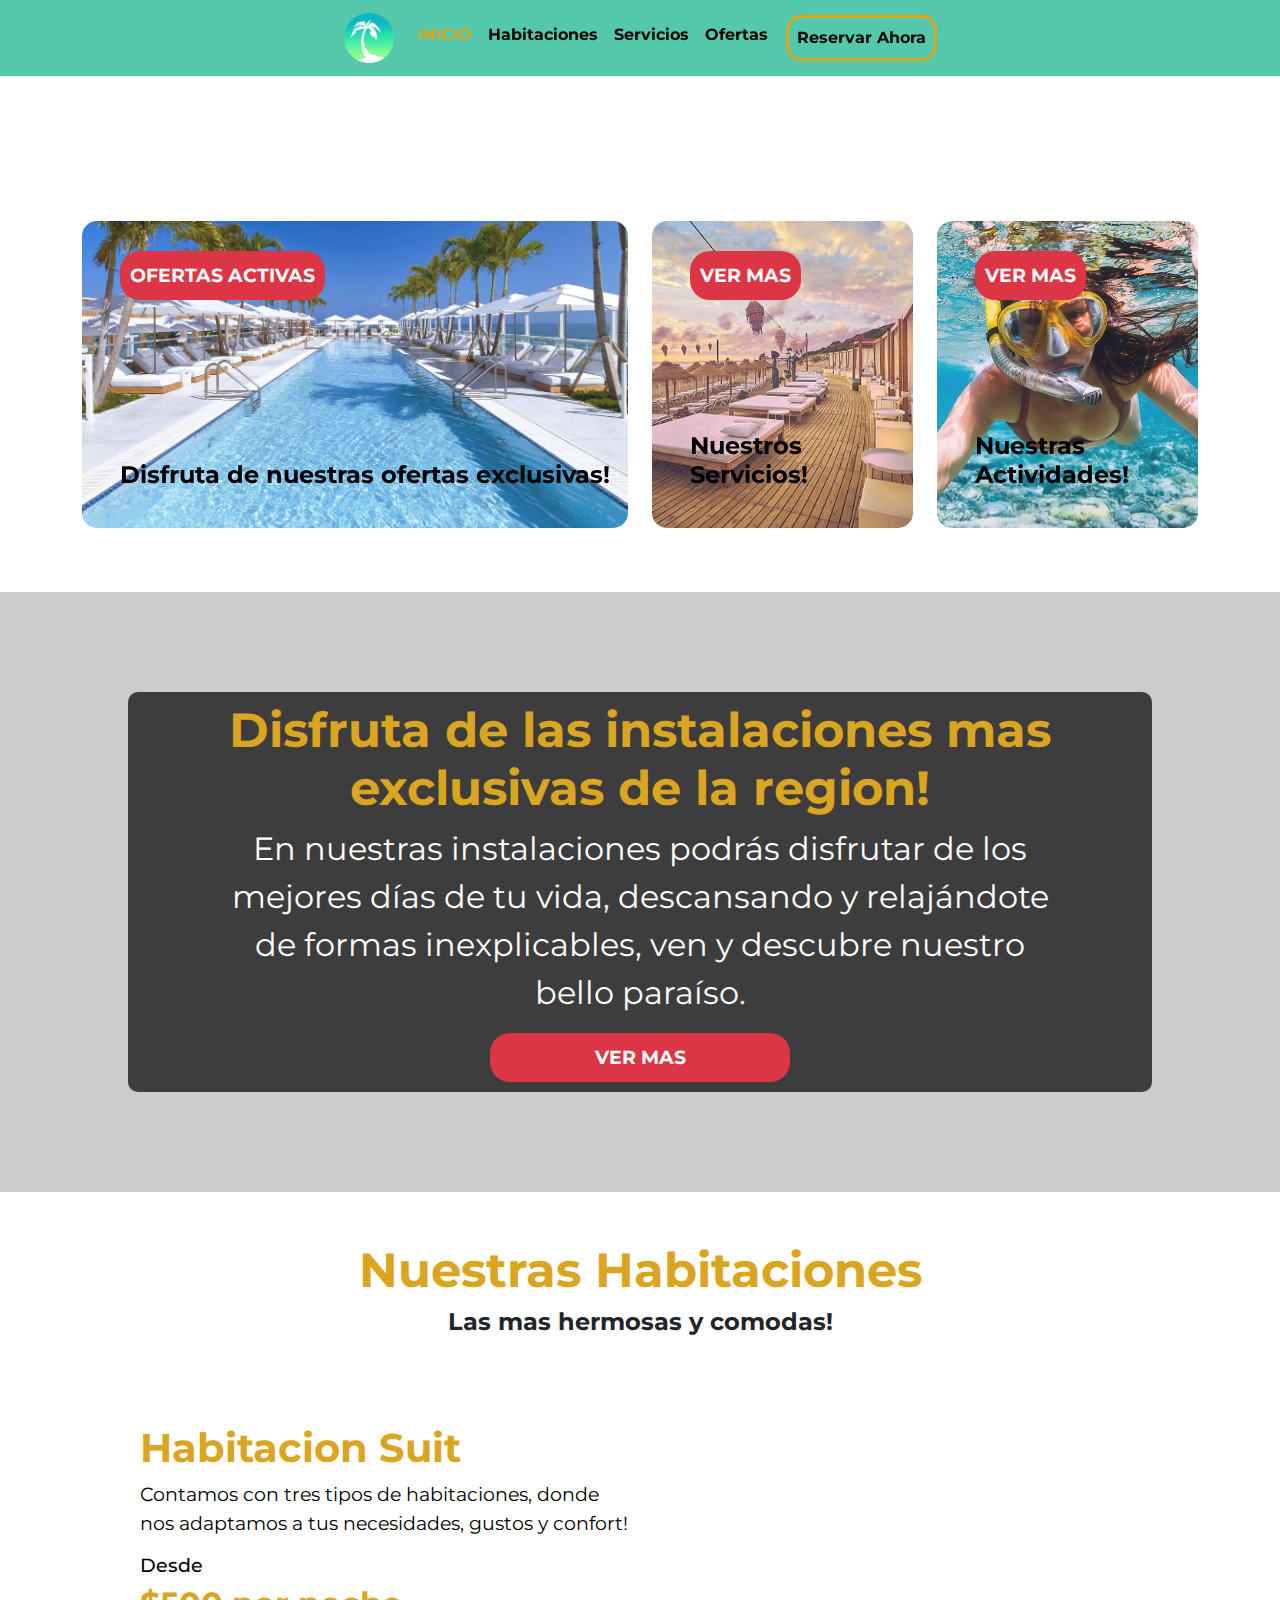
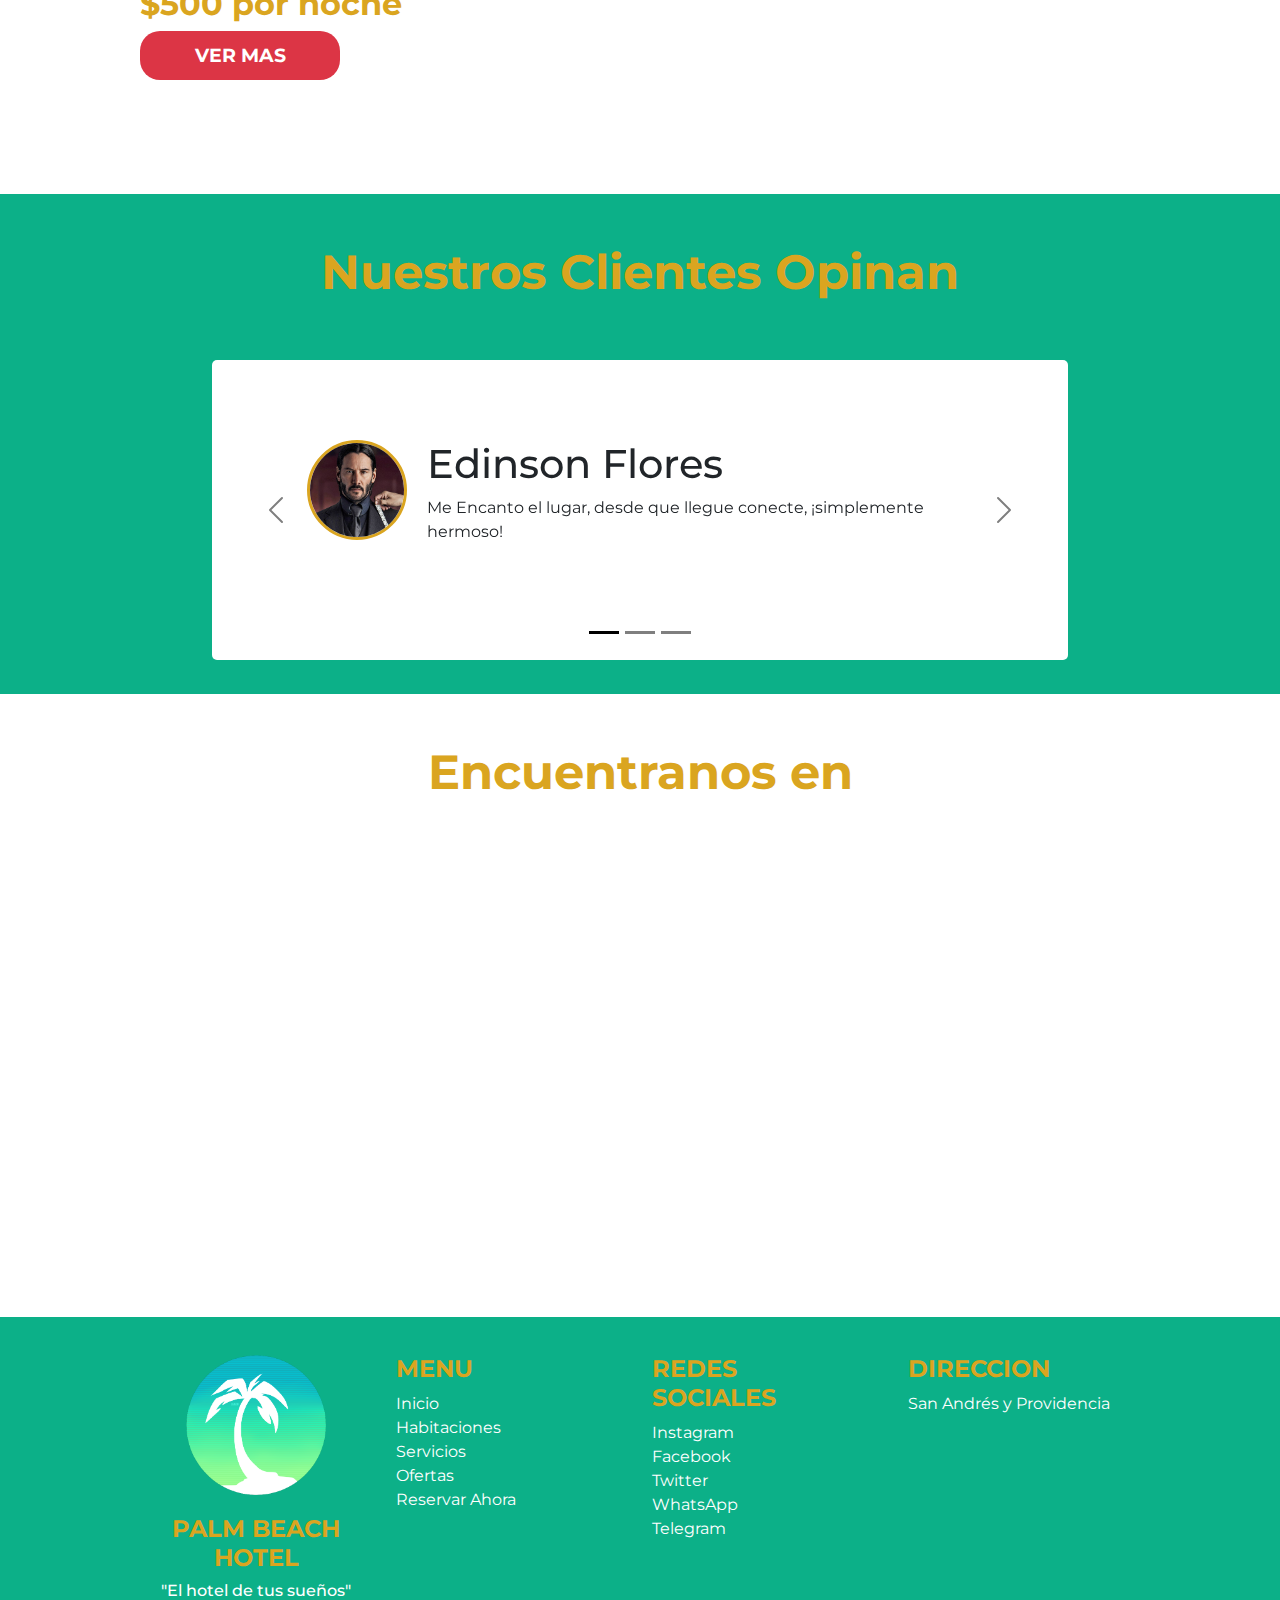
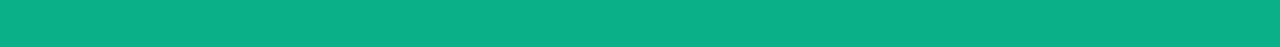
==== commit 590e4023: "se arreglan errores" ====
--- a/index.html
+++ b/index.html
@@ -135,7 +135,7 @@
                         Habitacion Suit
                     </h1>
                     <p class="habitaciones__suit__descripcion__texto">
-                      Contamos con tres tipo de habitaciones, donde nos adaptamos a tus necesidades, gustos y confort!
+                      Contamos con tres tipos de habitaciones, donde nos adaptamos a tus necesidades, gustos y confort!
                     </p>
                     <h3>Desde</h3>
                     <h2>$500 por noche</h2>
--- a/sass/main.css
+++ b/sass/main.css
@@ -84,7 +84,7 @@
 }
 
 .introduccion {
-  overflow-x: hidden;
+  overflow: hidden;
   padding-top: 5%;
   padding-bottom: 5%;
 }
@@ -1127,7 +1127,6 @@
 }
 
 .mapa__googleMap {
-  padding: 0px 10% 50px 10%;
   width: 100%;
   height: 500px;
 }
@@ -1393,6 +1392,10 @@
      object-fit: cover;
 }
 
+.serviciosInfo {
+  overflow-x: hidden;
+}
+
 .serviciosInfo__articulo {
   margin-bottom: 10px;
 }
@@ -1411,7 +1414,7 @@
 }
 
 .introduccion {
-  overflow-x: hidden;
+  overflow: hidden;
   padding-top: 5%;
   padding-bottom: 5%;
 }
@@ -2073,6 +2076,12 @@
   color: white;
 }
 
+@media (max-width: 768px) {
+  .reservas {
+    padding-top: 0px;
+  }
+}
+
 .footer {
   color: white;
   background-color: #0CB088;
